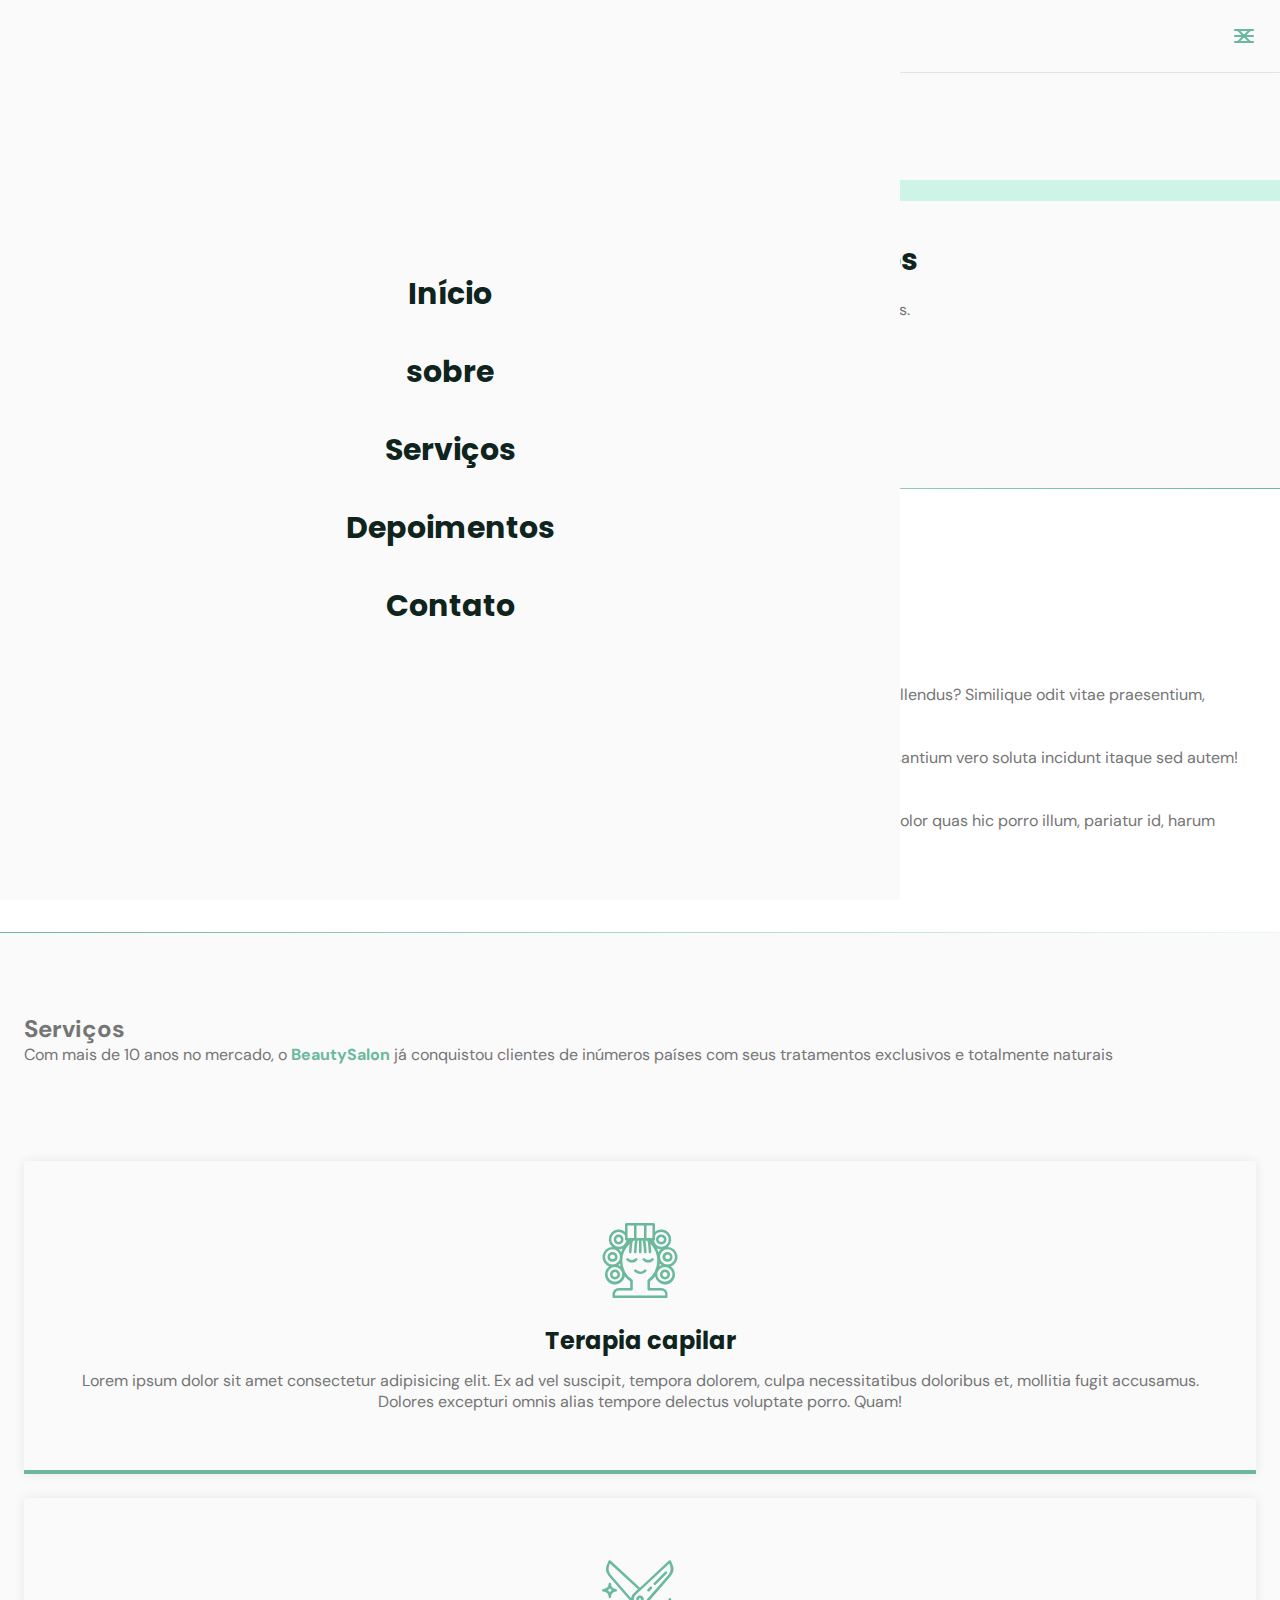
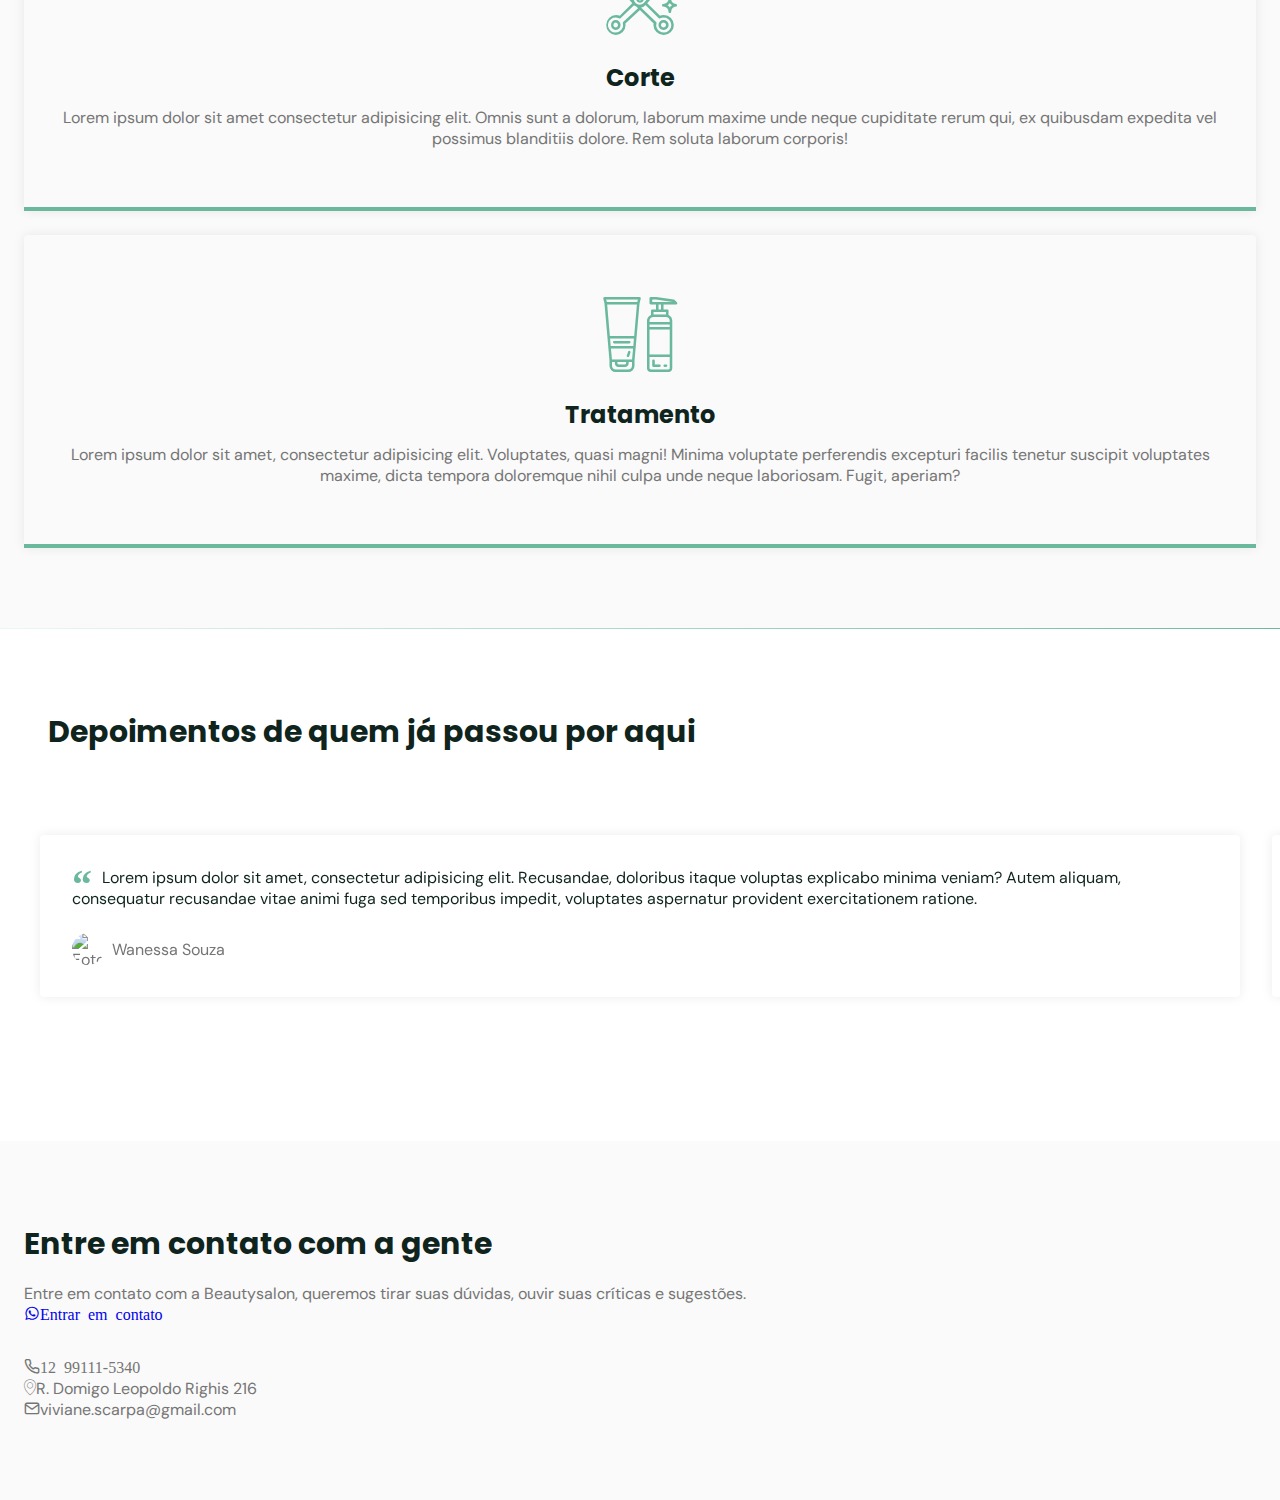
==== index.html @ 05f93f95 "icon-att-contac" ====
<!DOCTYPE html>
<html lang="pt_BR">
  <head>
    <meta charset="UTF-8" />
    <meta name="viewport" content="width=device-width, initial-scale=1.0" />
    <title>BeautySalon</title>

    <!-- icones -->

    <link rel="stylesheet" href="assets/fonts/style.css" />
    <!--swiper -->
    <link
      rel="stylesheet"
      href="https://unpkg.com/swiper/swiper-bundle.min.css"
    />

    <!-- style-->

    <link rel="stylesheet" href="style.css" />

    <!-- fontes-->
    <link rel="preconnect" href="https://fonts.googleapis.com" />
    <link rel="preconnect" href="https://fonts.gstatic.com" crossorigin />
    <link
      href="https://fonts.googleapis.com/css2?family=DM+Sans:wght@400;500;700&family=Poppins:wght@400;500;700&display=swap"
      rel="stylesheet"
    />
  </head>

  <body>
    <header id="header" class="scroll">
      <nav class="container show">
        <a class="logo" href="#">Beauty<span>Salon.</span></a>
        <div class="menu">
          <ul class="grid">
            <li><a class="title" href="#home">Início</a></li>
            <li><a class="title" href="#about">sobre</a></li>
            <li><a class="title" href="#services">Serviços</a></li>
            <li><a class="title" href="#testimonials">Depoimentos</a></li>
            <li><a class="title" href="#contact">Contato</a></li>
          </ul>
        </div>

        <div class="toggle icon-menu"></div>
        <div class="toggle icon-close"></div>
      </nav>
    </header>

    <main>
      <!--home-->
      <section class="section" id="home">
        <div class="container grid">
          <div class="image">
            <img
              src="https://images.unsplash.com/photo-1562322140-8baeececf3df?ixid=MnwxMjA3fDB8MHxwaG90by1wYWdlfHx8fGVufDB8fHx8&ixlib=rb-1.2.1&auto=format&fit=crop&w=750&q=80"
              alt="Mulher sorrindo penteando outra mulher"
            />
          </div>

          <div class="text">
            <h2 class="title">Saúde natural para os seus cabelos</h2>

            <p>
              Um salão exclusivo em São Paulo, especializado em tratamentos
              naturais.
            </p>

            <a class="button" href="#">agendar um horário</a>
          </div>
        </div>
      </section>

      <div class="divider-1"></div>

      <!--about-->
      <section class="section" id="about">
        <div class="container grid">
          <div class="image">
            <img
              src="https://images.unsplash.com/photo-1559599101-f09722fb4948?ixlib=rb-1.2.1&ixid=MnwxMjA3fDB8MHxwaG90by1wYWdlfHx8fGVufDB8fHx8&auto=format&fit=crop&w=750&q=80"
              alt="3 mulheres sorrindo"
            />
          </div>
          <div class="text">
            <h2 class="title">Sobre nós</h2>
            <p>
              Lorem ipsum dolor sit amet consectetur adipisicing elit.
              Exercitationem amet consequuntur animi, assumenda sed repellendus?
              Similique odit vitae praesentium, aliquid quae consequatur natus
              nisi rem ratione officiis delectus atque excepturi.
            </p>
            <br />
            <p>
              Lorem ipsum dolor sit amet consectetur adipisicing elit.
              Molestias, ea rerum. Animi minus molestiae qui eum, velit
              accusantium vero soluta incidunt itaque sed autem! Deleniti quod
              labore esse error quidem?
            </p>
            <br />
            <p>
              Lorem ipsum dolor sit amet consectetur adipisicing elit. Optio
              eveniet consequuntur tempore mollitia quia a sapiente, dolor quas
              hic porro illum, pariatur id, harum dolore cupiditate dignissimos
              exercitationem! Perferendis, iste.
            </p>
          </div>
        </div>
      </section>

      <div class="divider-2"></div>

      <!--services-->
      <section class="section" id="services">
        <div class="container grid">
          <header>
            <h2>Serviços</h2>
            <p>
              Com mais de 10 anos no mercado, o <strong>BeautySalon</strong> já
              conquistou clientes de inúmeros países com seus tratamentos
              exclusivos e totalmente naturais
            </p>
          </header>
          <div class="cards grid">
            <div class="card">
              <i class="icon-woman-hair"></i>
              <h3 class="title">Terapia capilar</h3>
              <p>
                Lorem ipsum dolor sit amet consectetur adipisicing elit. Ex ad
                vel suscipit, tempora dolorem, culpa necessitatibus doloribus
                et, mollitia fugit accusamus. Dolores excepturi omnis alias
                tempore delectus voluptate porro. Quam!
              </p>
            </div>
            <div class="card">
              <i class="icon-trim"></i>
              <h3 class="title">Corte</h3>
              <p>
                Lorem ipsum dolor sit amet consectetur adipisicing elit. Omnis
                sunt a dolorum, laborum maxime unde neque cupiditate rerum qui,
                ex quibusdam expedita vel possimus blanditiis dolore. Rem soluta
                laborum corporis!
              </p>
            </div>
            <div class="card">
              <i class="icon-cosmetic"></i>
              <h3 class="title">Tratamento</h3>
              <p>
                Lorem ipsum dolor sit amet, consectetur adipisicing elit.
                Voluptates, quasi magni! Minima voluptate perferendis excepturi
                facilis tenetur suscipit voluptates maxime, dicta tempora
                doloremque nihil culpa unde neque laboriosam. Fugit, aperiam?
              </p>
            </div>
          </div>
        </div>
      </section>

      <div class="divider-1"></div>

      <!--testemonials-->
      <section class="section" id="testimonials">
        <div class="container">
          <header>
            <h2 class="title">Depoimentos de quem já passou por aqui</h2>
          </header>
          <div class="testemonials swiper-container">
            <div class="swiper-wrapper">
              <div class="testimonial swiper-slide">
                <blockquote>
                  <p>
                    <span>&ldquo;</span>
                    Lorem ipsum dolor sit amet, consectetur adipisicing elit.
                    Recusandae, doloribus itaque voluptas explicabo minima
                    veniam? Autem aliquam, consequatur recusandae vitae animi
                    fuga sed temporibus impedit, voluptates aspernatur provident
                    exercitationem ratione.
                  </p>
                  <cite>
                    <img
                      src="https://randomuser.me/api/portraits/women/33.jpg"
                      alt="Foto de Wanessa Souza"
                    />
                    Wanessa Souza
                  </cite>
                </blockquote>
              </div>
              <div class="testimonial swiper-slide">
                <blockquote>
                  <p>
                    <span>&ldquo;</span>
                    Lorem ipsum dolor sit amet, consectetur adipisicing elit.
                    Recusandae, doloribus itaque voluptas explicabo minima
                    veniam? Autem aliquam, consequatur recusandae vitae animi
                    fuga sed temporibus impedit, voluptates aspernatur provident
                    exercitationem ratione.
                  </p>
                  <cite>
                    <img
                      src="https://randomuser.me/api/portraits/women/73.jpg"
                      alt="Foto de Leticia Campos"
                    />
                    Leticia Campos
                  </cite>
                </blockquote>
              </div>
              <div class="testimonial swiper-slide">
                <blockquote>
                  <p>
                    <span>&ldquo;</span>
                    Lorem ipsum dolor sit amet, consectetur adipisicing elit.
                    Recusandae, doloribus itaque voluptas explicabo minima
                    veniam? Autem aliquam, consequatur recusandae vitae animi
                    fuga sed temporibus impedit, voluptates aspernatur provident
                    exercitationem ratione.
                  </p>
                  <cite>
                    <img
                      src="https://randomuser.me/api/portraits/women/17.jpg"
                      alt="Foto de Camila Silva"
                    />
                    Camila Silva
                  </cite>
                </blockquote>
              </div>
            </div>

            <div class="swiper-pagination"></div>
          </div>
        </div>
      </section>
      <!--contact-->
      <section class="section" id="contact">
        <div class="container grid">
          <div class="text">
            <h2 class="title">Entre em contato com a gente</h2>
            <p>
              Entre em contato com a Beautysalon, queremos tirar suas dúvidas,
              ouvir suas críticas e sugestões.
            </p>
            <a href="#"><i class="icon-whatsapp">Entrar em contato</i></a>
          </div>

          <div class="links">
            <ul>
              <li><i class="icon-phone">12 99111-5340</i></li>
              <li><i class="icon-map-pin"></i>R. Domigo Leopoldo Righis 216</li>
              <li><i class="icon-mail"></i>viviane.scarpa@gmail.com</li>
            </ul>
          </div>
        </div>
      </section>
    </main>
    <!--swiper-->
    <script src="https://unpkg.com/swiper/swiper-bundle.min.js"></script>
    <script src="main.js"></script>
  </body>
</html>
---- assets/fonts/style.css ----
@font-face {
  font-family: 'icomoon';
  src: url('fonts/icomoon.eot?wr5plu');
  src: url('fonts/icomoon.eot?wr5plu#iefix') format('embedded-opentype'),
    url('fonts/icomoon.ttf?wr5plu') format('truetype'),
    url('fonts/icomoon.woff?wr5plu') format('woff'),
    url('fonts/icomoon.svg?wr5plu#icomoon') format('svg');
  font-weight: normal;
  font-style: normal;
  font-display: block;
}

[class^='icon-'],
[class*=' icon-'] {
  /* use !important to prevent issues with browser extensions that change fonts */
  font-family: 'icomoon' !important;
  speak: never;
  font-style: normal;
  font-weight: normal;
  font-variant: normal;
  text-transform: none;
  line-height: 1;

  /* Better Font Rendering =========== */
  -webkit-font-smoothing: antialiased;
  -moz-osx-font-smoothing: grayscale;
}

.icon-map-pin:before {
  content: '\e90d';
}
.icon-phone:before {
  content: '\e900';
}
.icon-close:before {
  content: '\e901';
}
.icon-cosmetic:before {
  content: '\e902';
}
.icon-facebook:before {
  content: '\e903';
}
.icon-instagram:before {
  content: '\e904';
}
.icon-mail:before {
  content: '\e905';
}
.icon-menu:before {
  content: '\e906';
}
.icon-trim:before {
  content: '\e907';
}
.icon-Vector-Stroke:before {
  content: '\e908';
}
.icon-Vector-Stroke-1:before {
  content: '\e909';
}
.icon-whatsapp:before {
  content: '\e90a';
}
.icon-woman-hair:before {
  content: '\e90b';
}
.icon-youtube:before {
  content: '\e90c';
}
---- style.css ----
/************* reset *************/

* {
  margin: 0;
  padding: 0;
  box-sizing: border-box;
}

a {
  text-decoration: none;
}

ul {
  list-style: none;
}

img {
  width: 100%;
  height: auto;
}

/************* variables *************/
:root {
  --hue: 159;
  --header-heigh: 4.5rem;
  /*HSL color mode*/
  --base-color: hsl(var(--hue) 36% 57%);
  --base-color-second: hsl(var(--hue) 65% 88%);
  --base-color-alt: hsl(var(--hue) 57% 53%);
  --title-color: hsl(var(--hue) 41% 10%);
  --text-color: hsl(0 0% 46%);
  --text-color-ligth: hsl(0 0% 98%);
  --body-color: hsl(0 0% 98%);
}

/************* base *************/
html {
  scroll-behavior: smooth;
}

body {
  font: 400 1rem 'Dm Sans', sans-serif;
  color: var(--text-color);
  background: var(--body-color);
  -webkit-font-smoothing: antialiased;
}

.title {
  font: 700 1.875rem 'Poppins', sans-serif;
  color: var(--title-color);
  -webkit-font-smoothing: auto;
}

.button {
  background-color: var(--base-color);
  color: var(--text-color-ligth);
  height: 3.5rem;
  display: inline-flex;
  align-items: center;
  padding: 0 2rem;
  border-radius: 0.25rem;
  font: 500 1rem 'DM Sans', sans-serif;
  transition: background 0.3s;
}

.button:hover {
  background: var(--base-color-alt);
}

.divider-1 {
  height: 1px;
  background: linear-gradient(
    270deg,
    hsla(var(--hue), 36%, 57%, 1),
    hsla(var(--hue), 65%, 88%, 0.34)
  );
}

.divider-2 {
  height: 1px;
  background: linear-gradient(
    270deg,
    hsla(var(--hue), 65%, 88%, 0.34),
    hsla(var(--hue), 36%, 57%, 1)
  );
}

/************* layout *************/

#header {
  border-bottom: 1px solid #e4e4e4;
  margin-bottom: 2rem;
  display: flex;

  width: 100%;
  position: fixed;
  z-index: 100;
  top: 0;
  left: 0;
  background-color: var(--body-color);
}

#header.scroll {
  box-shadow: 0px 0px 12px rgba(0, 0, 0, 0.01);
}

/************* nav *************/

nav {
  height: var(--header-heigh);
  display: flex;
  justify-content: space-between;
  align-items: center;
  width: 100%;
}

nav ul li {
  text-align: center;
}

nav ul li a {
  transition: color 0.3s;
  position: relative;
}

nav ul li a:hover {
  color: var(--base-color);
}

nav ul li a::after {
  content: '';
  width: 0%;
  height: 2px;
  background: var(--base-color);

  position: absolute;
  left: 0;
  bottom: -1.5rem;

  transition: 0.3s;
}

nav ul li a:hover::after {
  width: 100%;
}

nav .menu {
  opacity: 0;
  visibility: hidden;
  top: -20rem;
  transition: 0.3s;
}

nav .menu ul {
  display: none;
}

/************* mostrar menu *************/

nav.show .menu {
  opacity: 1;
  visibility: visible;

  background: var(--body-color);
  height: 100vh;
  width: 100vh;
  position: fixed;
  top: 0;
  left: 0;
  display: grid;
  place-content: center;
}

nav.show .menu ul {
  display: grid;
}

/************* logo *************/

.logo {
  font: 700 1.31rem 'Poppins', sans-serif;
  color: var(--title-color);
}
.logo span {
  color: var(--base-color);
}

main {
  margin-top: calc(var(--header-heigh) + 2rem);
}

.container {
  margin-left: 1.5rem;
  margin-right: 1.5rem;
}
.grid {
  display: grid;
  gap: 2rem;
}

.section {
  padding: 5rem 0;
}

.section .title {
  margin-bottom: 1rem;
}

.section header {
  margin-bottom: 4rem;
}

.section header strong {
  color: var(--base-color);
}

/************* toggle menu *************/
.toggle {
  color: var(--base-color);
  font-size: 1.5rem;
  cursor: pointer;
}

nav .icon-close {
  visibility: hidden;
  opacity: 0;

  position: absolute;
  top: 1.5em;
  right: 1.5rem;

  transition: 0.2s;
}

nav.show div.icon-close {
  visibility: visible;
  opacity: 1;
  top: 1.5rem;
}

/************* home *************/

#home {
  overflow: hidden;
}

#home .container {
  margin: 0;
}

#home .image {
  position: relative;
}

#home .image::before {
  content: '';
  height: 100%;
  width: 100%;
  background: var(--base-color-second);
  position: absolute;
  top: -16.8%;
  left: 16.7%;
  z-index: 0;
}

#home .image img {
  position: relative;
  right: 2.93rem;
}

#home .image img,
#home .image::before {
  border-radius: 0.25rem;
}

#home .text {
  margin-left: 1.5rem;
  margin-right: 1.5rem;
  text-align: center;
}

#home .text h1 {
  margin-bottom: 1rem;
}

#home .text p {
  margin-bottom: 2rem;
}

/************* about *************/
#about {
  background: white;
}

#about .container {
  margin: 0;
}

#about .image {
  position: relative;
}

#about .image::before {
  content: '';
  height: 100%;
  width: 100%;
  background: var(--base-color-second);
  position: absolute;
  top: -8.3%;
  left: -33%;
  z-index: 0;
}

#about .image img {
  position: relative;
}

#about .image img,
#about .image::before {
  border-radius: 0.25rem;
}

#about .text {
  margin-left: 1.5rem;
  margin-right: 1.5rem;
}

/************* Services *************/

.cards.grid {
  gap: 1.5rem;
}

.card {
  padding: 3.625rem 2rem;
  box-shadow: 0px 0px 12px rgba(0, 0, 0, 0.08);
  border-bottom: 0.25rem solid var(--base-color);
  border-radius: 0.25rem 0.25rem 0 0;
  text-align: center;
}

.card i {
  display: block;
  margin-bottom: 1.5rem;
  font-size: 5rem;
  color: var(--base-color);
}

.card .title {
  font-size: 1.5rem;
  margin-bottom: 0.75rem;
}

/************* Testimonials *************/

#testimonials {
  background: white;
}

#testimonials header {
  margin-left: 1.5rem;
  margin-right: 1.5rem;
  margin-bottom: 0;
}

#testimonial .container {
  margin-left: 0;
  margin-right: 0;
}

#testimonials blockquote {
  padding: 2rem;
  box-shadow: 0px 0px 12px rgba(0, 0, 0, 0.08);
  border-radius: 0.25rem;
}

#testimonials blockquote p {
  position: relative;
  text-indent: 1.875rem;
  margin-bottom: 1.5rem;
  color: var(--title-color);
}

#testimonials blockquote p span {
  font: 700 2.5rem serif;
  position: absolute;
  top: -0.375rem;
  left: -1.875rem;
  color: var(--base-color);
}

#testimonials cite {
  display: flex;
  align-items: center;
  font-style: normal;
}

#testimonials cite img {
  width: 2rem;
  height: 2rem;
  object-fit: cover;
  clip-path: circle();
  margin-right: 0.5rem;
}

/************* Swiper *************/
.swiper-slide {
  height: auto;
  padding: 4rem 1rem;
}

.swiper-pagination-bullet-active {
  background: var(--base-color);
}
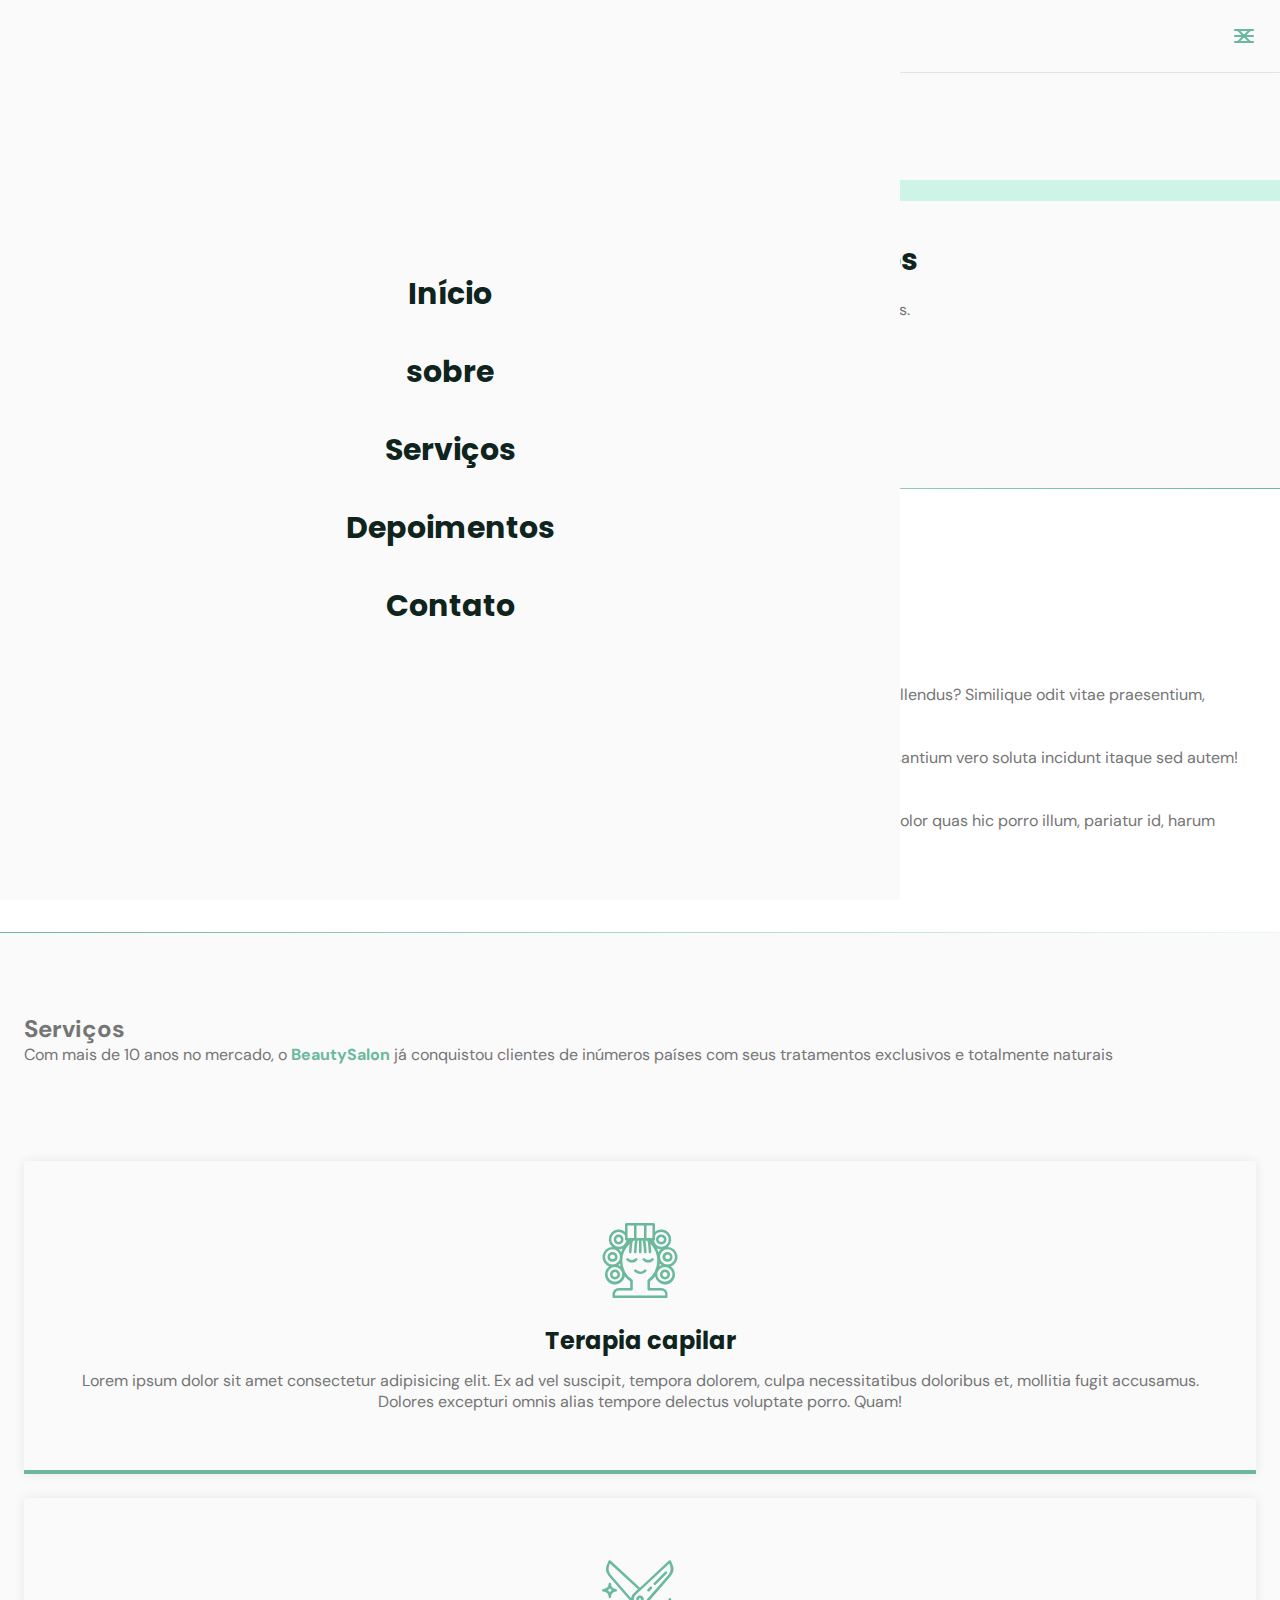
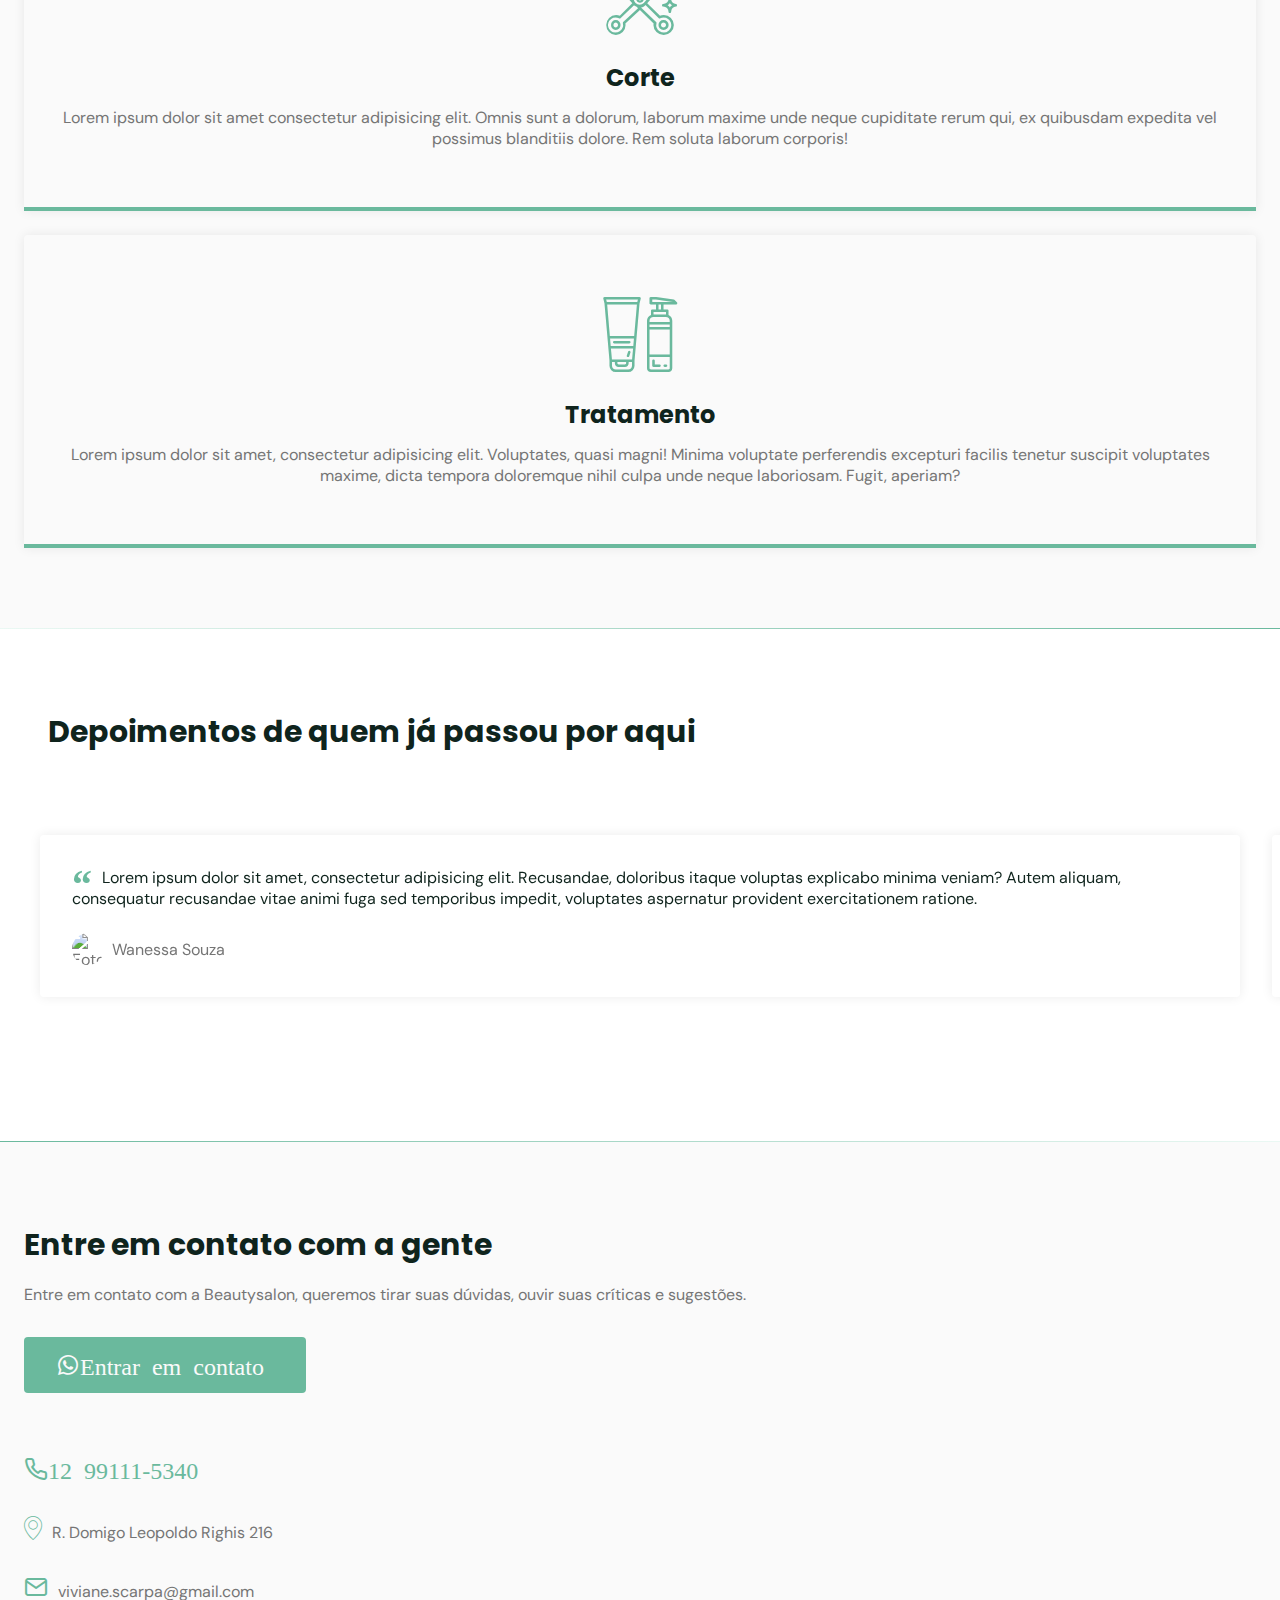
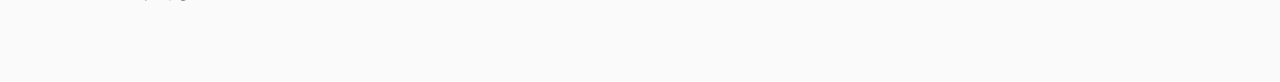
==== commit bf1fdfda: "scroll-reveal" ====
--- a/index.html
+++ b/index.html
@@ -228,6 +228,8 @@
           </div>
         </div>
       </section>
+
+      <div class="divider-2"></div>
       <!--contact-->
       <section class="section" id="contact">
         <div class="container grid">
@@ -237,11 +239,16 @@
               Entre em contato com a Beautysalon, queremos tirar suas dúvidas,
               ouvir suas críticas e sugestões.
             </p>
-            <a href="#"><i class="icon-whatsapp">Entrar em contato</i></a>
+            <a
+              href="https://api.whatsapp.com/send?phone=+5512991115340&text=Oi! Gostaria de agendar um horário."
+              class="button"
+              target="_blank"
+              ><i class="icon-whatsapp">Entrar em contato</i></a
+            >
           </div>
 
           <div class="links">
-            <ul>
+            <ul class="grid">
               <li><i class="icon-phone">12 99111-5340</i></li>
               <li><i class="icon-map-pin"></i>R. Domigo Leopoldo Righis 216</li>
               <li><i class="icon-mail"></i>viviane.scarpa@gmail.com</li>
@@ -252,6 +259,9 @@
     </main>
     <!--swiper-->
     <script src="https://unpkg.com/swiper/swiper-bundle.min.js"></script>
+    <!--Scroll Reveal-->
+    <script src="https://unpkg.com/scrollreveal"></script>
+    <!--Main-->
     <script src="main.js"></script>
   </body>
 </html>
--- a/style.css
+++ b/style.css
@@ -412,3 +412,31 @@
 .swiper-pagination-bullet-active {
   background: var(--base-color);
 }
+
+/************* contact *************/
+
+#contact .grid {
+  gap: 4rem;
+}
+
+#contact .text p {
+  margin-bottom: 2rem;
+}
+#contact ul li i,
+#contact .button i {
+  font-size: 1.5rem;
+  margin-right: 0.625rem;
+}
+
+#contact ul.grid {
+  gap: 2rem;
+}
+
+#contatc ul li {
+  display: flex;
+  align-items: center;
+}
+
+#contact ul li i {
+  color: var(--base-color);
+}
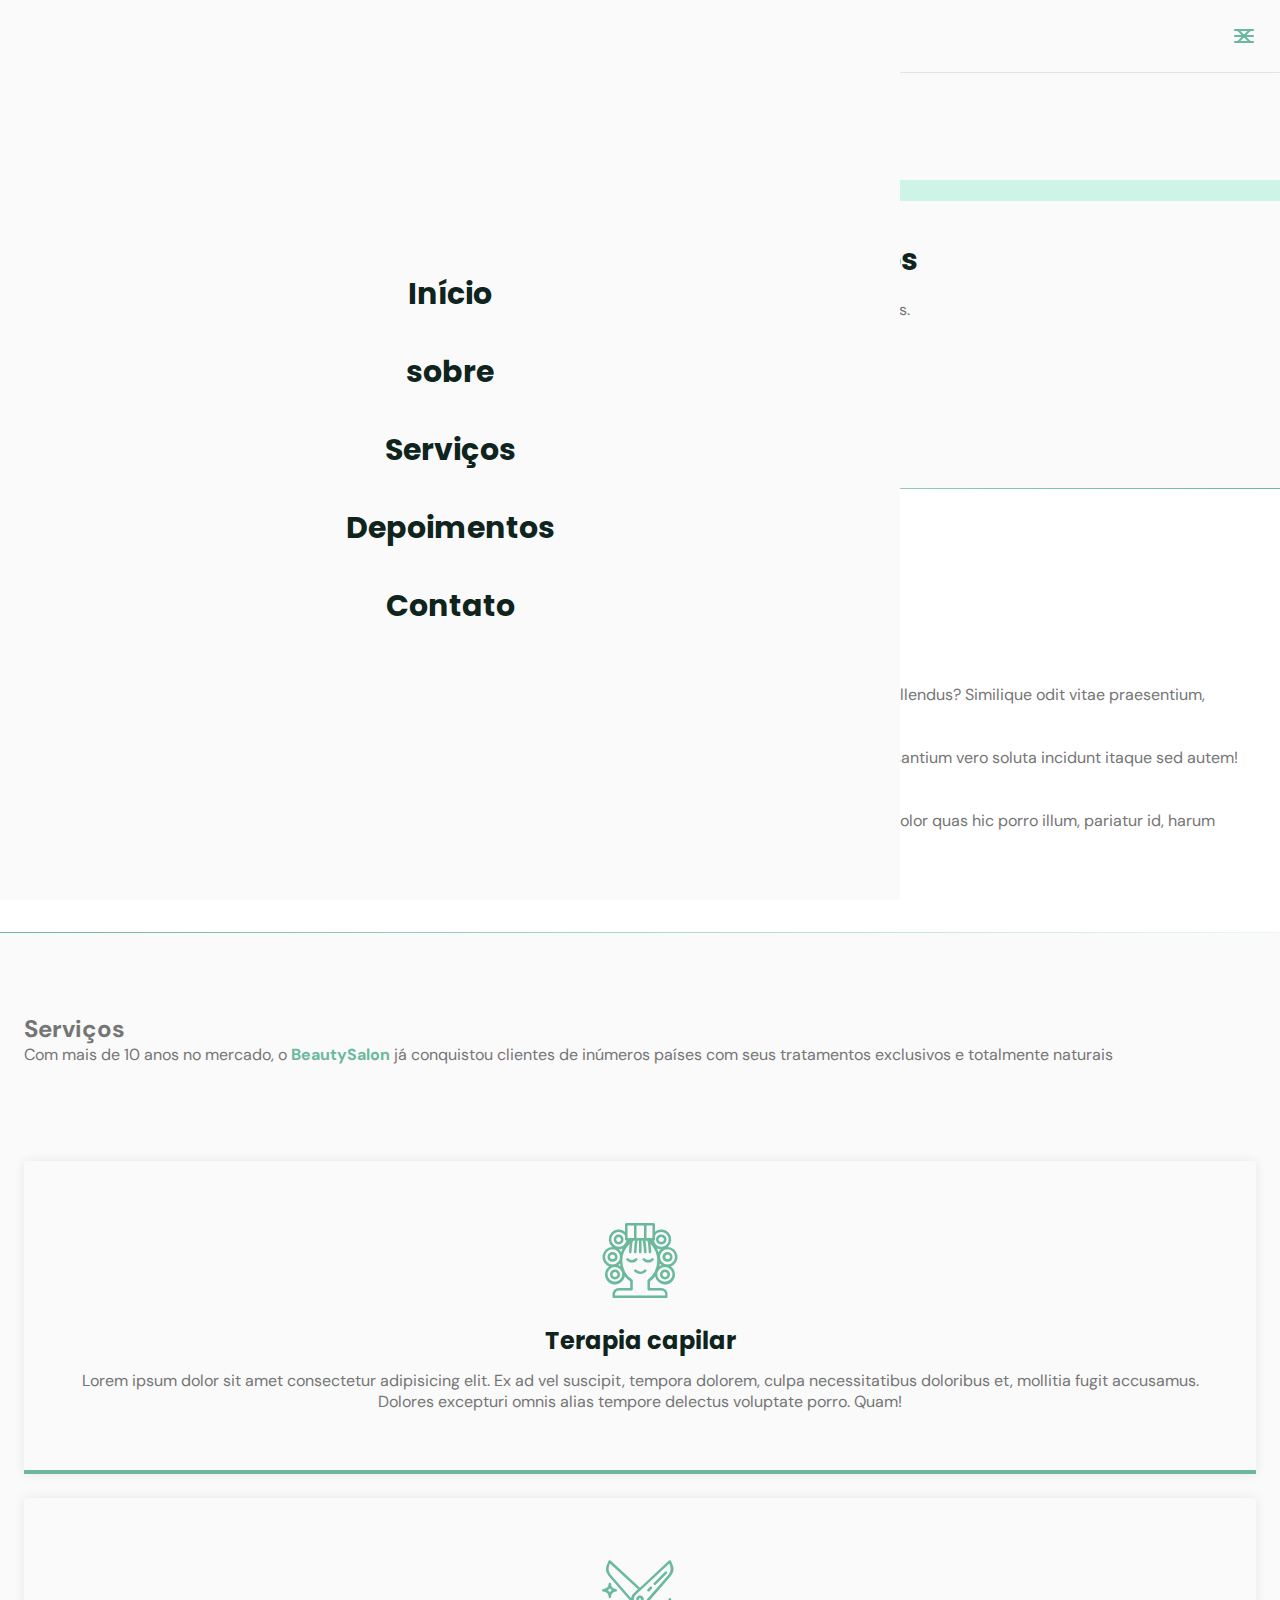
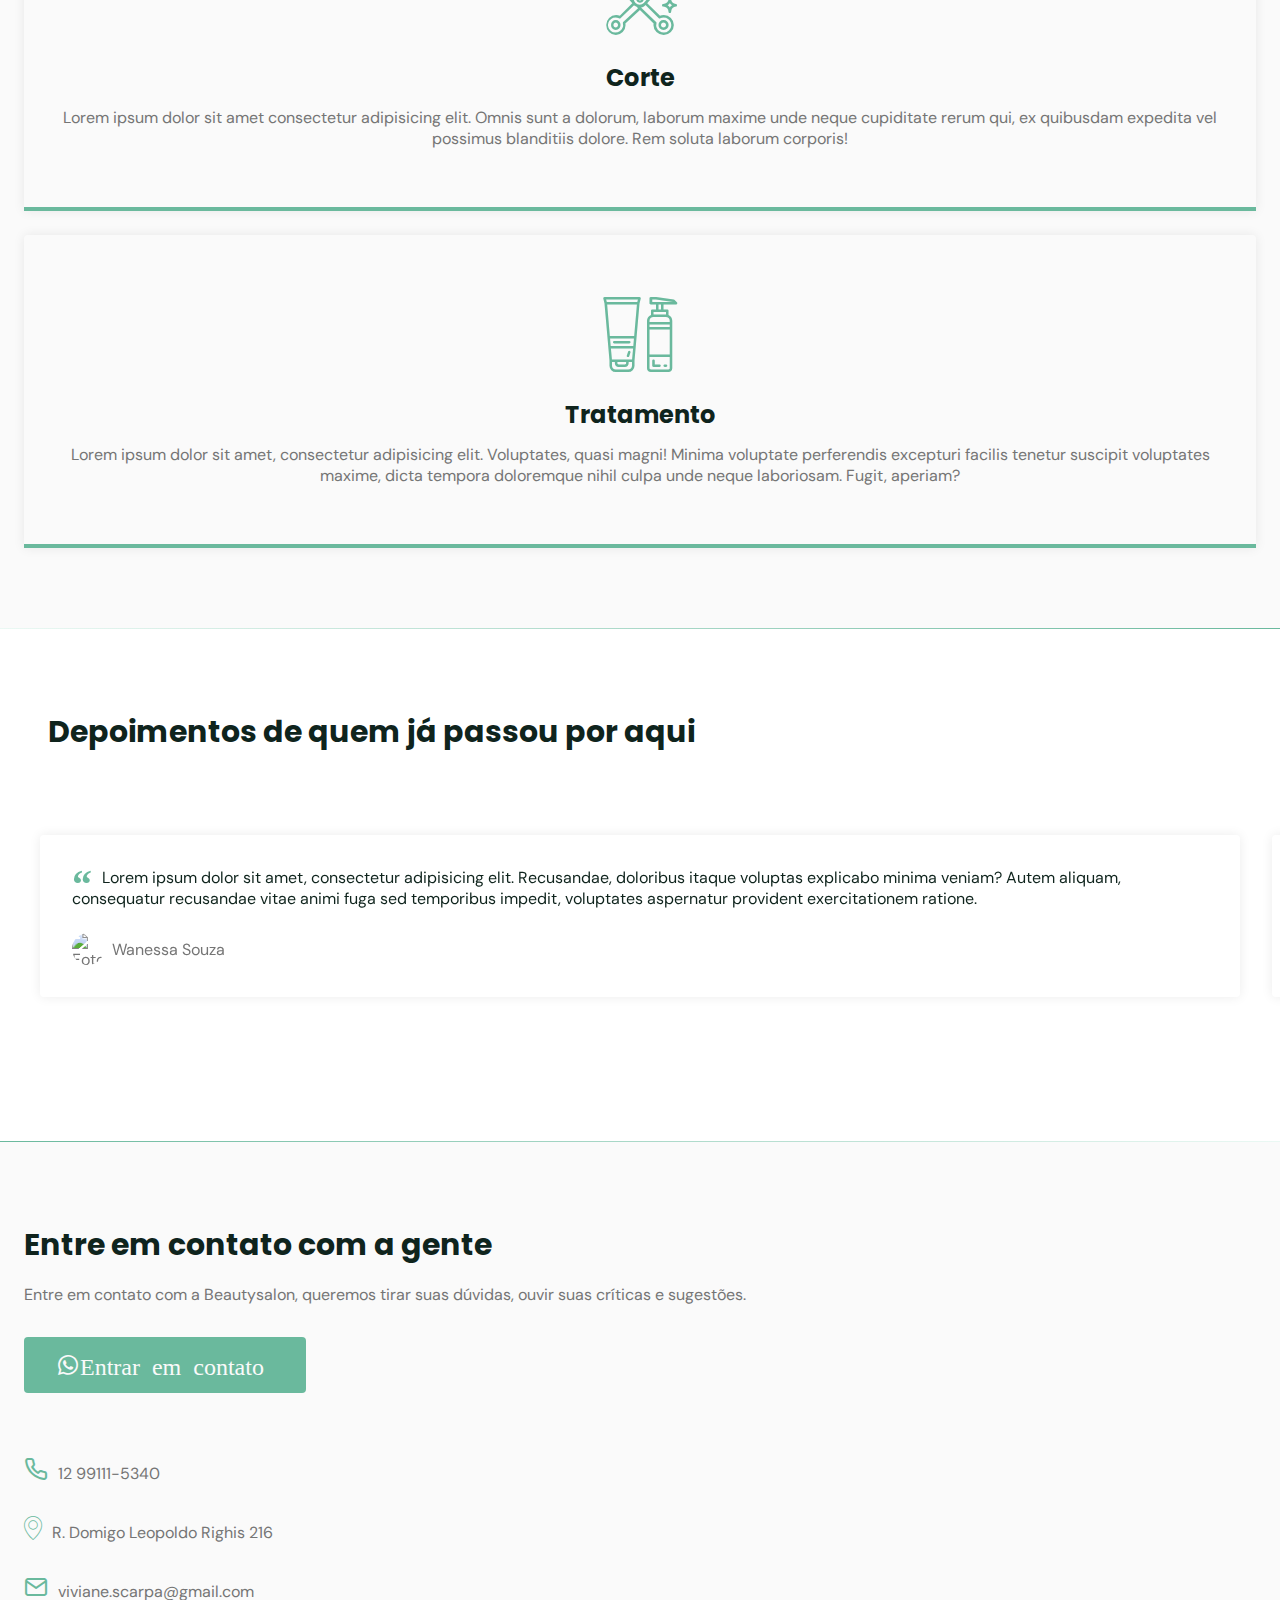
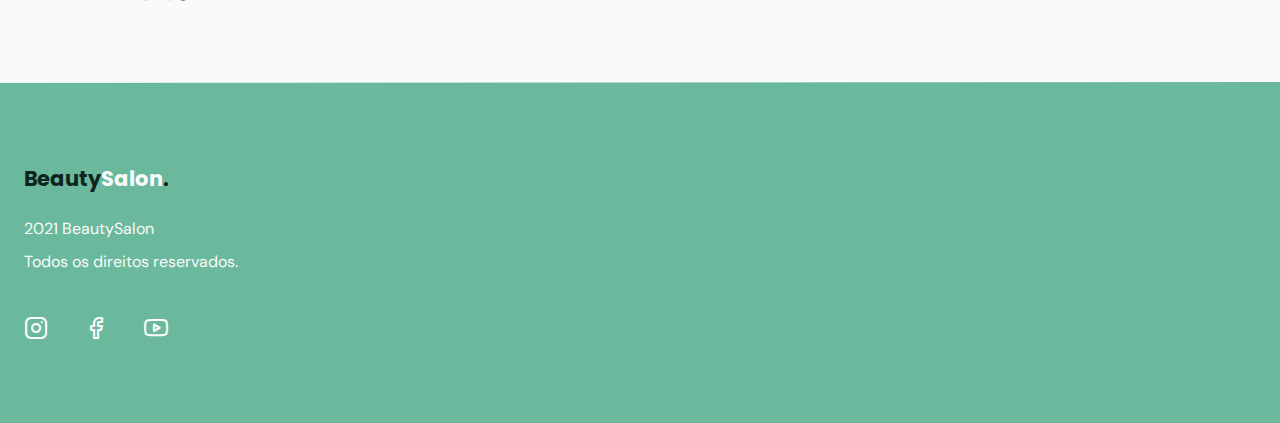
==== commit 2de51260: "footer" ====
--- a/index.html
+++ b/index.html
@@ -30,7 +30,7 @@
   <body>
     <header id="header" class="scroll">
       <nav class="container show">
-        <a class="logo" href="#">Beauty<span>Salon.</span></a>
+        <a class="logo" href="#">Beauty<span>Salon</span>.</a>
         <div class="menu">
           <ul class="grid">
             <li><a class="title" href="#home">Início</a></li>
@@ -249,13 +249,39 @@
 
           <div class="links">
             <ul class="grid">
-              <li><i class="icon-phone">12 99111-5340</i></li>
+              <li><i class="icon-phone"></i>12 99111-5340</li>
               <li><i class="icon-map-pin"></i>R. Domigo Leopoldo Righis 216</li>
               <li><i class="icon-mail"></i>viviane.scarpa@gmail.com</li>
             </ul>
           </div>
         </div>
       </section>
+      <div class="divider-1"></div>
+
+      <footer class="section">
+        <div class="container grid">
+          <div class="brand">
+            <a class="logo logo-alt" href="#home">Beauty<span>Salon</span>.</a>
+            <p>2021 BeautySalon</p>
+            <p>Todos os direitos reservados.</p>
+          </div>
+          <div class="social">
+            <a
+              href="https://www.instagram.com/vivianescarpapaulo/"
+              target="_blank"
+              ><i class="icon-instagram"></i
+            ></a>
+            <a
+              href="https://www.facebook.com/stillusebeleza.com.br"
+              target="_blank"
+              ><i class="icon-facebook"></i
+            ></a>
+            <a href="https://youtube.com" target="_blank"
+              ><i class="icon-youtube"></i
+            ></a>
+          </div>
+        </div>
+      </footer>
     </main>
     <!--swiper-->
     <script src="https://unpkg.com/swiper/swiper-bundle.min.js"></script>
--- a/assets/fonts/style.css
+++ b/assets/fonts/style.css
@@ -1,17 +1,16 @@
 @font-face {
   font-family: 'icomoon';
-  src: url('fonts/icomoon.eot?wr5plu');
-  src: url('fonts/icomoon.eot?wr5plu#iefix') format('embedded-opentype'),
-    url('fonts/icomoon.ttf?wr5plu') format('truetype'),
-    url('fonts/icomoon.woff?wr5plu') format('woff'),
-    url('fonts/icomoon.svg?wr5plu#icomoon') format('svg');
+  src:  url('fonts/icomoon.eot?a47ddt');
+  src:  url('fonts/icomoon.eot?a47ddt#iefix') format('embedded-opentype'),
+    url('fonts/icomoon.ttf?a47ddt') format('truetype'),
+    url('fonts/icomoon.woff?a47ddt') format('woff'),
+    url('fonts/icomoon.svg?a47ddt#icomoon') format('svg');
   font-weight: normal;
   font-style: normal;
   font-display: block;
 }
 
-[class^='icon-'],
-[class*=' icon-'] {
+[class^="icon-"], [class*=" icon-"] {
   /* use !important to prevent issues with browser extensions that change fonts */
   font-family: 'icomoon' !important;
   speak: never;
@@ -27,44 +26,47 @@
 }
 
 .icon-map-pin:before {
-  content: '\e90d';
+  content: "\e90d";
+}
+.icon-arrow-up:before {
+  content: "\e90e";
 }
 .icon-phone:before {
-  content: '\e900';
+  content: "\e900";
 }
 .icon-close:before {
-  content: '\e901';
+  content: "\e901";
 }
 .icon-cosmetic:before {
-  content: '\e902';
+  content: "\e902";
 }
 .icon-facebook:before {
-  content: '\e903';
+  content: "\e903";
 }
 .icon-instagram:before {
-  content: '\e904';
+  content: "\e904";
 }
 .icon-mail:before {
-  content: '\e905';
+  content: "\e905";
 }
 .icon-menu:before {
-  content: '\e906';
+  content: "\e906";
 }
 .icon-trim:before {
-  content: '\e907';
+  content: "\e907";
 }
 .icon-Vector-Stroke:before {
-  content: '\e908';
+  content: "\e908";
 }
 .icon-Vector-Stroke-1:before {
-  content: '\e909';
+  content: "\e909";
 }
 .icon-whatsapp:before {
-  content: '\e90a';
+  content: "\e90a";
 }
 .icon-woman-hair:before {
-  content: '\e90b';
+  content: "\e90b";
 }
 .icon-youtube:before {
-  content: '\e90c';
+  content: "\e90c";
 }
--- a/style.css
+++ b/style.css
@@ -185,6 +185,10 @@
   color: var(--base-color);
 }
 
+.logo-alt span {
+  color: var(--body-color);
+}
+
 main {
   margin-top: calc(var(--header-heigh) + 2rem);
 }
@@ -440,3 +444,27 @@
 #contact ul li i {
   color: var(--base-color);
 }
+
+/************* footer *************/
+footer {
+  background: var(--base-color);
+}
+
+footer .logo {
+  display: inline-block;
+  margin-bottom: 1.5rem;
+}
+
+footer .brand p {
+  color: var(--text-color-ligth);
+  margin-bottom: 0.75rem;
+}
+
+footer i {
+  font-size: 1.5rem;
+  color: var(--text-color-ligth);
+}
+
+footer .social a {
+  margin-right: 2rem;
+}
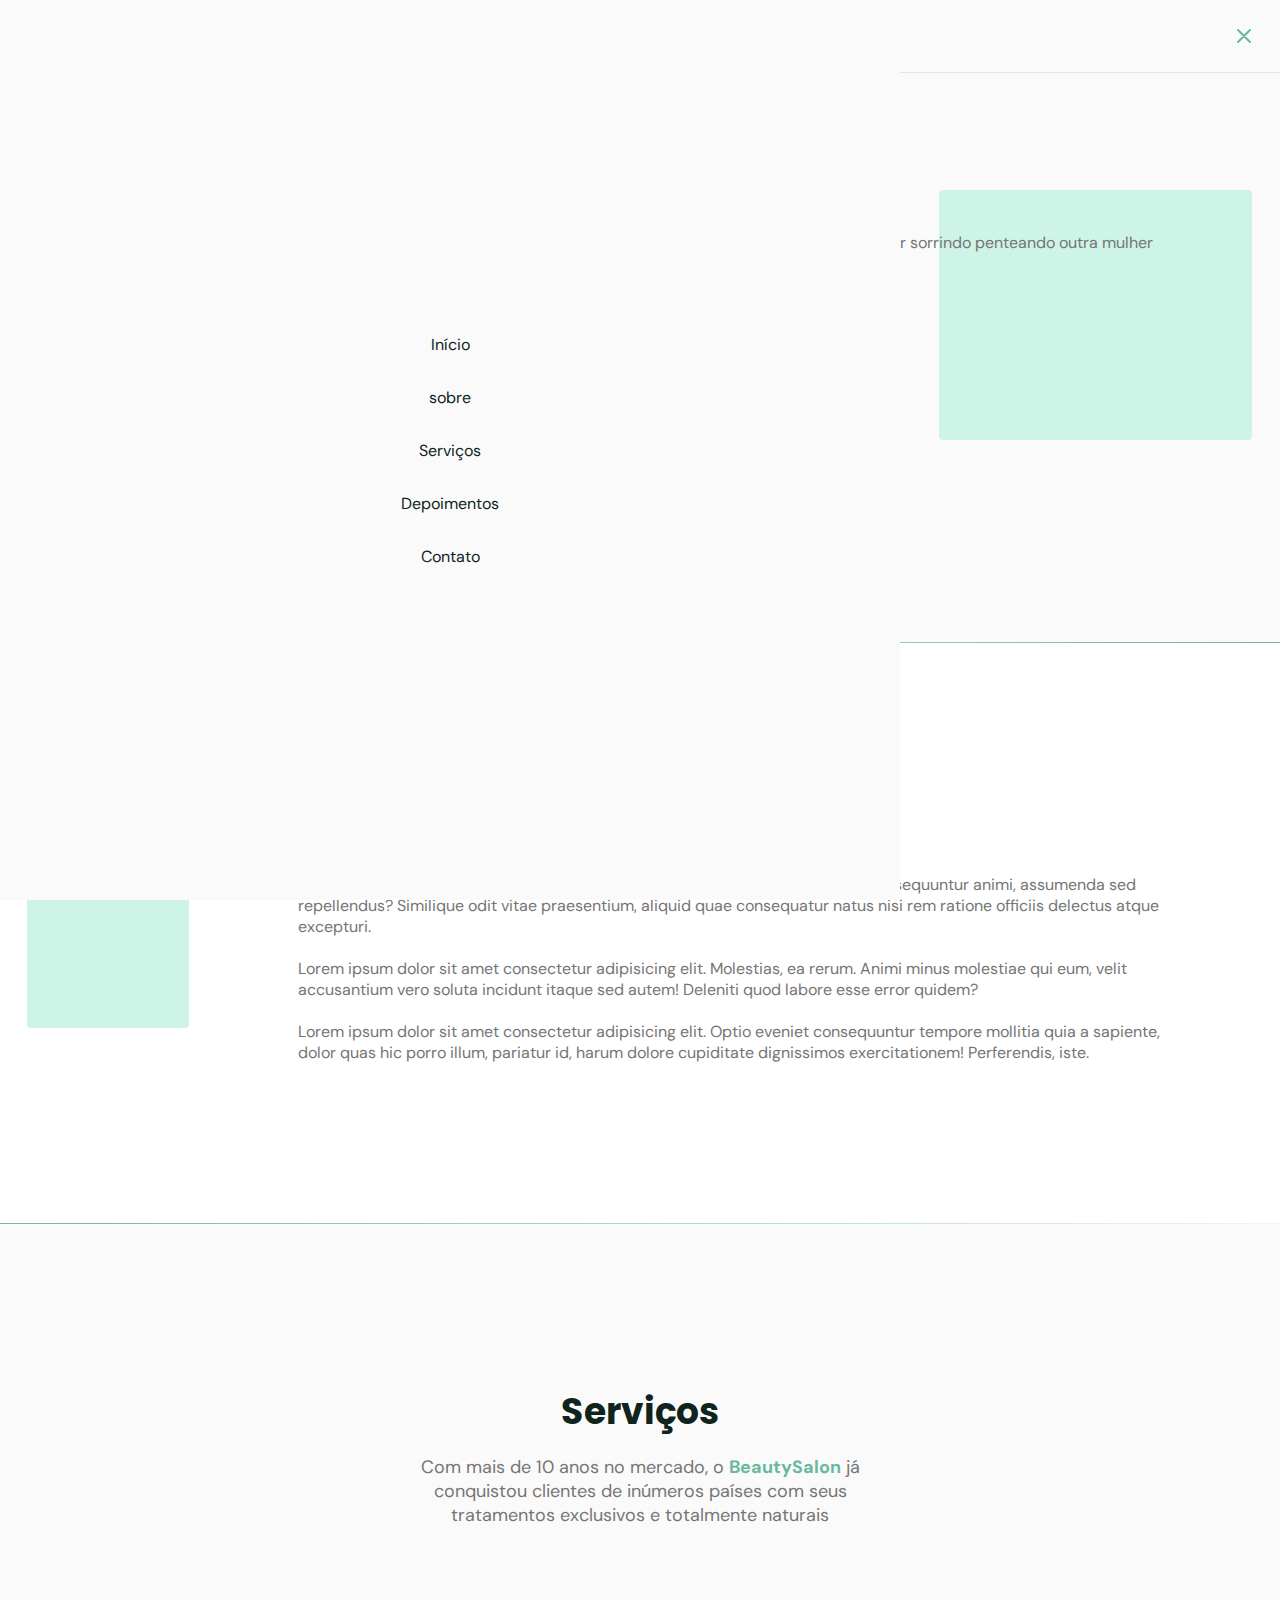
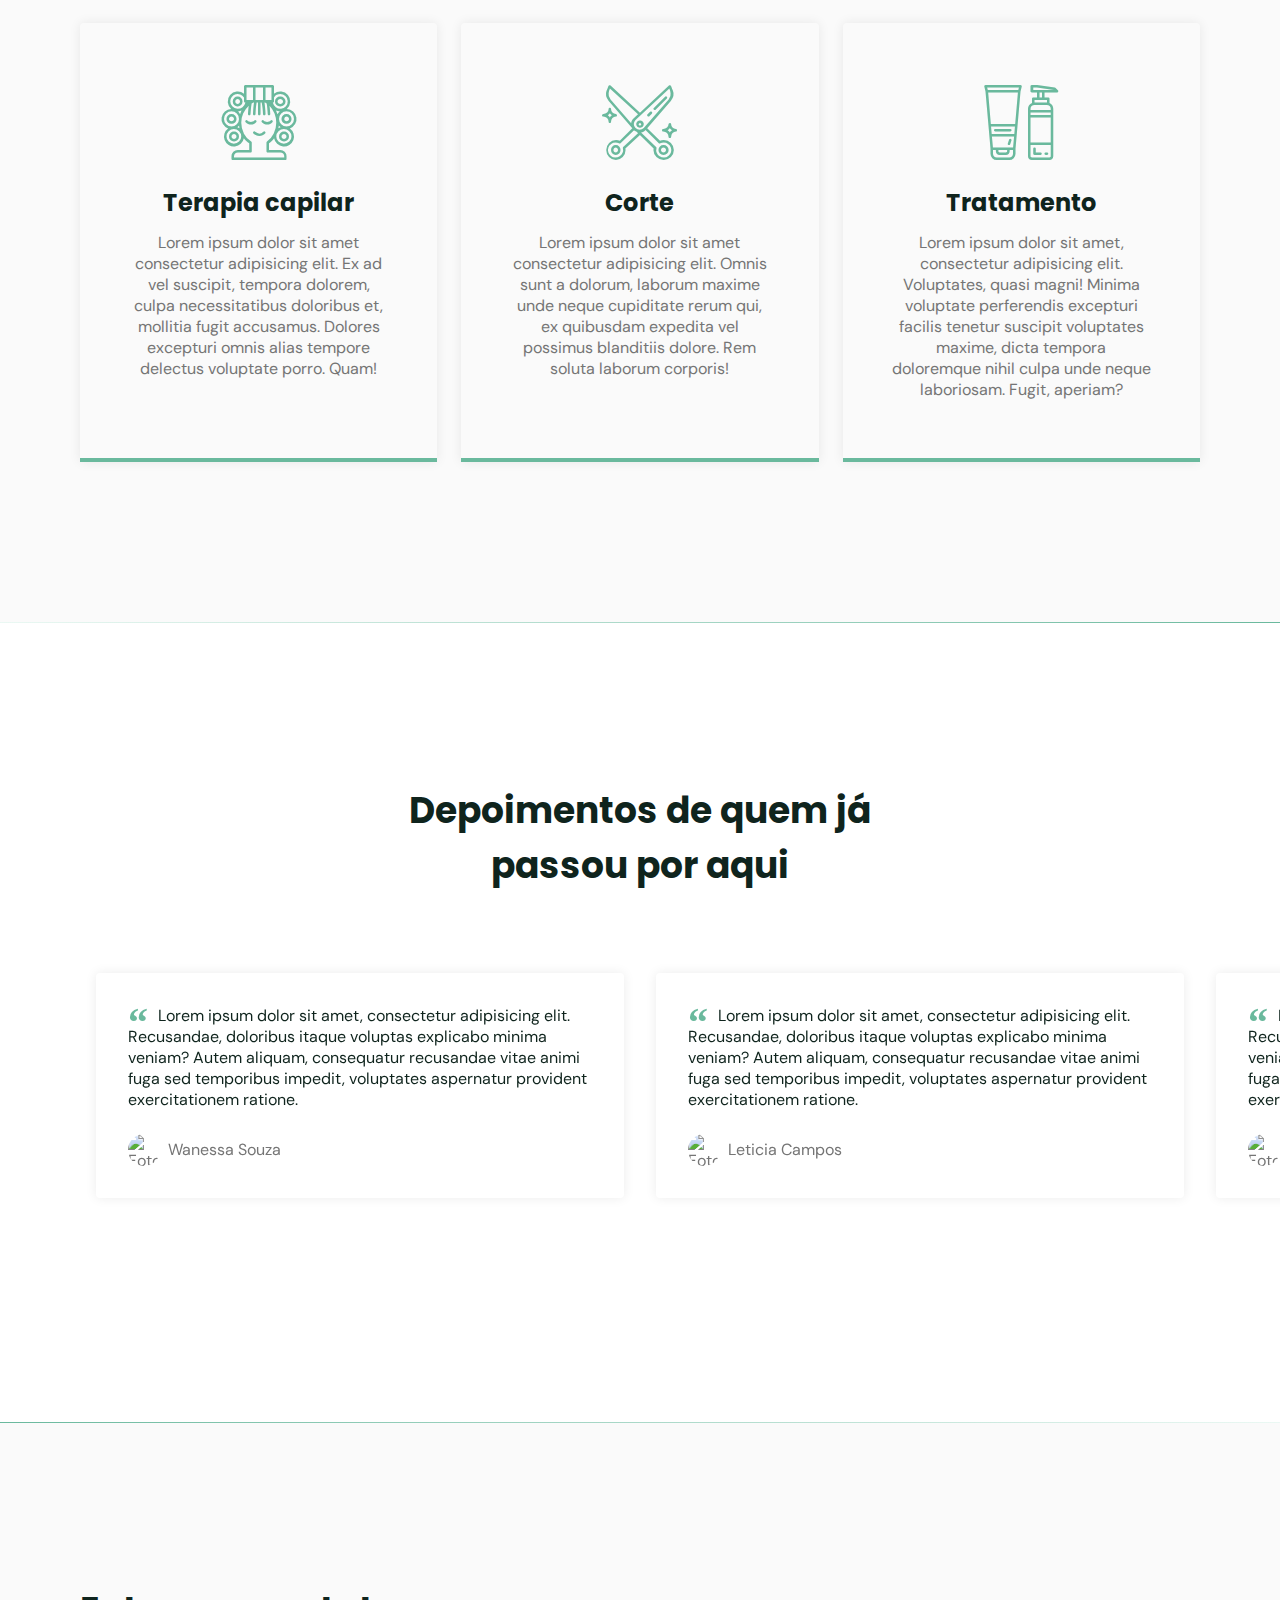
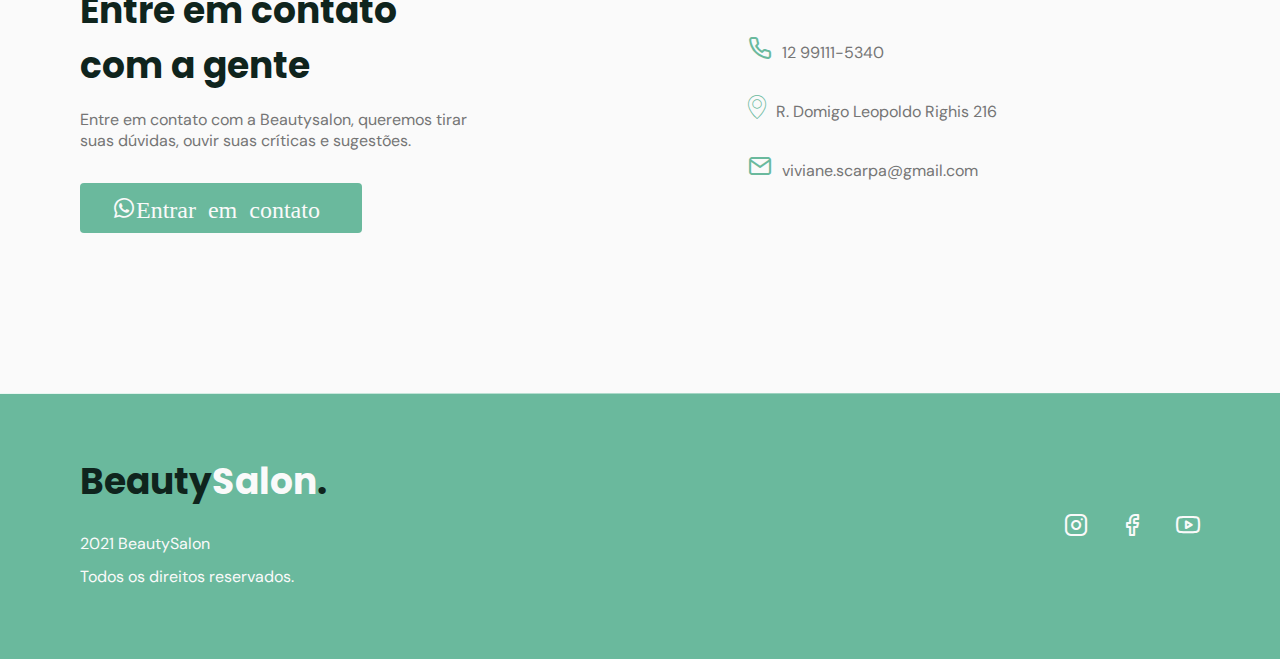
==== commit dfb18f01: "responsivo pc" ====
--- a/index.html
+++ b/index.html
@@ -65,7 +65,7 @@
               naturais.
             </p>
 
-            <a class="button" href="#">agendar um horário</a>
+            <a class="button" href="#contact">agendar um horário</a>
           </div>
         </div>
       </section>
@@ -113,8 +113,8 @@
       <section class="section" id="services">
         <div class="container grid">
           <header>
-            <h2>Serviços</h2>
-            <p>
+            <h2 class="title">Serviços</h2>
+            <p class="subtitle">
               Com mais de 10 anos no mercado, o <strong>BeautySalon</strong> já
               conquistou clientes de inúmeros países com seus tratamentos
               exclusivos e totalmente naturais
@@ -257,32 +257,35 @@
         </div>
       </section>
       <div class="divider-1"></div>
-
-      <footer class="section">
-        <div class="container grid">
-          <div class="brand">
-            <a class="logo logo-alt" href="#home">Beauty<span>Salon</span>.</a>
-            <p>2021 BeautySalon</p>
-            <p>Todos os direitos reservados.</p>
-          </div>
-          <div class="social">
-            <a
-              href="https://www.instagram.com/vivianescarpapaulo/"
-              target="_blank"
-              ><i class="icon-instagram"></i
-            ></a>
-            <a
-              href="https://www.facebook.com/stillusebeleza.com.br"
-              target="_blank"
-              ><i class="icon-facebook"></i
-            ></a>
-            <a href="https://youtube.com" target="_blank"
-              ><i class="icon-youtube"></i
-            ></a>
-          </div>
-        </div>
-      </footer>
     </main>
+
+    <footer class="section">
+      <div class="container grid">
+        <div class="brand">
+          <a class="logo logo-alt" href="#home">Beauty<span>Salon</span>.</a>
+          <p>2021 BeautySalon</p>
+          <p>Todos os direitos reservados.</p>
+        </div>
+        <div class="social grid">
+          <a
+            href="https://www.instagram.com/vivianescarpapaulo/"
+            target="_blank"
+            ><i class="icon-instagram"></i
+          ></a>
+          <a
+            href="https://www.facebook.com/stillusebeleza.com.br"
+            target="_blank"
+            ><i class="icon-facebook"></i
+          ></a>
+          <a href="https://youtube.com" target="_blank"
+            ><i class="icon-youtube"></i
+          ></a>
+        </div>
+      </div>
+    </footer>
+
+    <a href="#home" class="back-to-top"><i class="icon-arrow-up"></i></a>
+
     <!--swiper-->
     <script src="https://unpkg.com/swiper/swiper-bundle.min.js"></script>
     <!--Scroll Reveal-->
--- a/style.css
+++ b/style.css
@@ -31,6 +31,12 @@
   --text-color: hsl(0 0% 46%);
   --text-color-ligth: hsl(0 0% 98%);
   --body-color: hsl(0 0% 98%);
+
+  /*fontes*/
+  --title-font-size: 1.875rem;
+  --subtitle-font-size: 1rem;
+  --title-font: 'Poppins', sans-serif;
+  --body-font: 'DM Sans', sans-serif;
 }
 
 /************* base *************/
@@ -39,14 +45,14 @@
 }
 
 body {
-  font: 400 1rem 'Dm Sans', sans-serif;
+  font: 400 1rem var(--body-font);
   color: var(--text-color);
   background: var(--body-color);
   -webkit-font-smoothing: antialiased;
 }
 
 .title {
-  font: 700 1.875rem 'Poppins', sans-serif;
+  font: 700 var(--title-font-size) var(--title-font);
   color: var(--title-color);
   -webkit-font-smoothing: auto;
 }
@@ -59,7 +65,7 @@
   align-items: center;
   padding: 0 2rem;
   border-radius: 0.25rem;
-  font: 500 1rem 'DM Sans', sans-serif;
+  font: 500 1rem var(--body-font);
   transition: background 0.3s;
 }
 
@@ -123,7 +129,8 @@
   position: relative;
 }
 
-nav ul li a:hover {
+nav ul li a:hover,
+nav ul li a.active {
   color: var(--base-color);
 }
 
@@ -140,7 +147,8 @@
   transition: 0.3s;
 }
 
-nav ul li a:hover::after {
+nav ul li a:hover::after,
+nav ul li a.active::after {
   width: 100%;
 }
 
@@ -178,7 +186,7 @@
 /************* logo *************/
 
 .logo {
-  font: 700 1.31rem 'Poppins', sans-serif;
+  font: 700 1.31rem var(--title-font);
   color: var(--title-color);
 }
 .logo span {
@@ -187,10 +195,6 @@
 
 .logo-alt span {
   color: var(--body-color);
-}
-
-main {
-  margin-top: calc(var(--header-heigh) + 2rem);
 }
 
 .container {
@@ -203,11 +207,15 @@
 }
 
 .section {
-  padding: 5rem 0;
+  padding: calc(5rem + var(--header-heigh)) 0;
 }
 
 .section .title {
   margin-bottom: 1rem;
+}
+
+.section .subtitle {
+  font-size: var(--subtitle-font-size);
 }
 
 .section header {
@@ -310,7 +318,7 @@
   width: 100%;
   background: var(--base-color-second);
   position: absolute;
-  top: -8.3%;
+  top: -13.3%;
   left: -33%;
   z-index: 0;
 }
@@ -450,6 +458,10 @@
   background: var(--base-color);
 }
 
+footer.section {
+  padding: 4rem 0;
+}
+
 footer .logo {
   display: inline-block;
   margin-bottom: 1.5rem;
@@ -465,6 +477,166 @@
   color: var(--text-color-ligth);
 }
 
+footer .social {
+  grid-auto-flow: column;
+  width: fit-content;
+}
+
 footer .social a {
-  margin-right: 2rem;
-}
+  transition: 0.3s;
+  display: inline-block;
+}
+footer .social a:hover {
+  transform: translateY(-8px);
+}
+
+/************* footer *************/
+
+.back-to-top {
+  background: var(--base-color);
+  color: var(--text-color-ligth);
+  position: fixed;
+  right: 1rem;
+  bottom: 1rem;
+  padding: 0.5rem;
+  clip-path: circle();
+  font-size: 1.5rem;
+  line-height: 0;
+
+  visibility: hidden;
+  opacity: 0;
+  transition: 0.3s;
+  transform: translateY(100%);
+}
+
+.back-to-top.show {
+  visibility: visible;
+  opacity: 1;
+  transform: translateY(0);
+}
+
+/************* responsivo *************/
+@media (min-width: 1200px) {
+  .container {
+    max-width: 1120px;
+    margin-left: auto;
+    margin-right: auto;
+  }
+  .section {
+    padding: 10rem 0;
+  }
+
+  .section header,
+  #testimonials header {
+    max-width: 32rem;
+    text-align: center;
+    margin-left: auto;
+    margin-right: auto;
+  }
+
+  .button {
+    height: 3.1256rem;
+  }
+
+  nav .menu {
+    opacity: 1;
+    visibility: visible;
+    top: 0;
+  }
+
+  nav .menu ul {
+    display: flex;
+    gap: 2rem;
+  }
+
+  nav .menu ul li a.title {
+    font: 400 1rem var(--body-font);
+    --webkit-font-smoothing: antialiased;
+  }
+
+  nav .menu ul li a.title.active {
+    font-weight: bold;
+    --webkit-font-smoothing: auto;
+  }
+
+  nav .icon-menu {
+    display: none;
+  }
+
+  /*home*/
+
+  #home .container {
+    grid-auto-flow: column;
+    justify-content: space-between;
+    margin: 0 auto;
+  }
+
+  #home .image {
+    order: 1;
+  }
+
+  #home .text {
+    order: 0;
+    max-width: 24rem;
+    text-align: left;
+  }
+
+  main {
+    margin-top: var(--header-heigh);
+  }
+
+  #about .container {
+    grid-auto-flow: column;
+    margin: 0 auto;
+  }
+
+  /*services*/
+  .cards {
+    grid-template-columns: 1fr 1fr 1fr;
+  }
+
+  .card {
+    padding-left: 3rem;
+    padding-right: 3rem;
+  }
+
+  /*testimonials*/
+  #testimonials .container {
+    margin-right: auto;
+    margin-left: auto;
+  }
+
+  /*contact*/
+
+  #contact .container {
+    grid-auto-flow: column;
+    align-items: center;
+  }
+
+  #contact .text {
+    max-width: 25rem;
+  }
+
+  /*footer*/
+
+  footer.section {
+    padding: 3.75rem 0;
+  }
+
+  footer .container {
+    grid-auto-flow: column;
+    align-items: center;
+    justify-content: space-between;
+  }
+
+  footer .logo {
+    font-size: 2.25rem;
+  }
+}
+
+@media (min-width: 992px) {
+  :root {
+    --title-font-size: 2.25rem;
+    --subtitle-font-size: 1.125rem;
+  }
+}
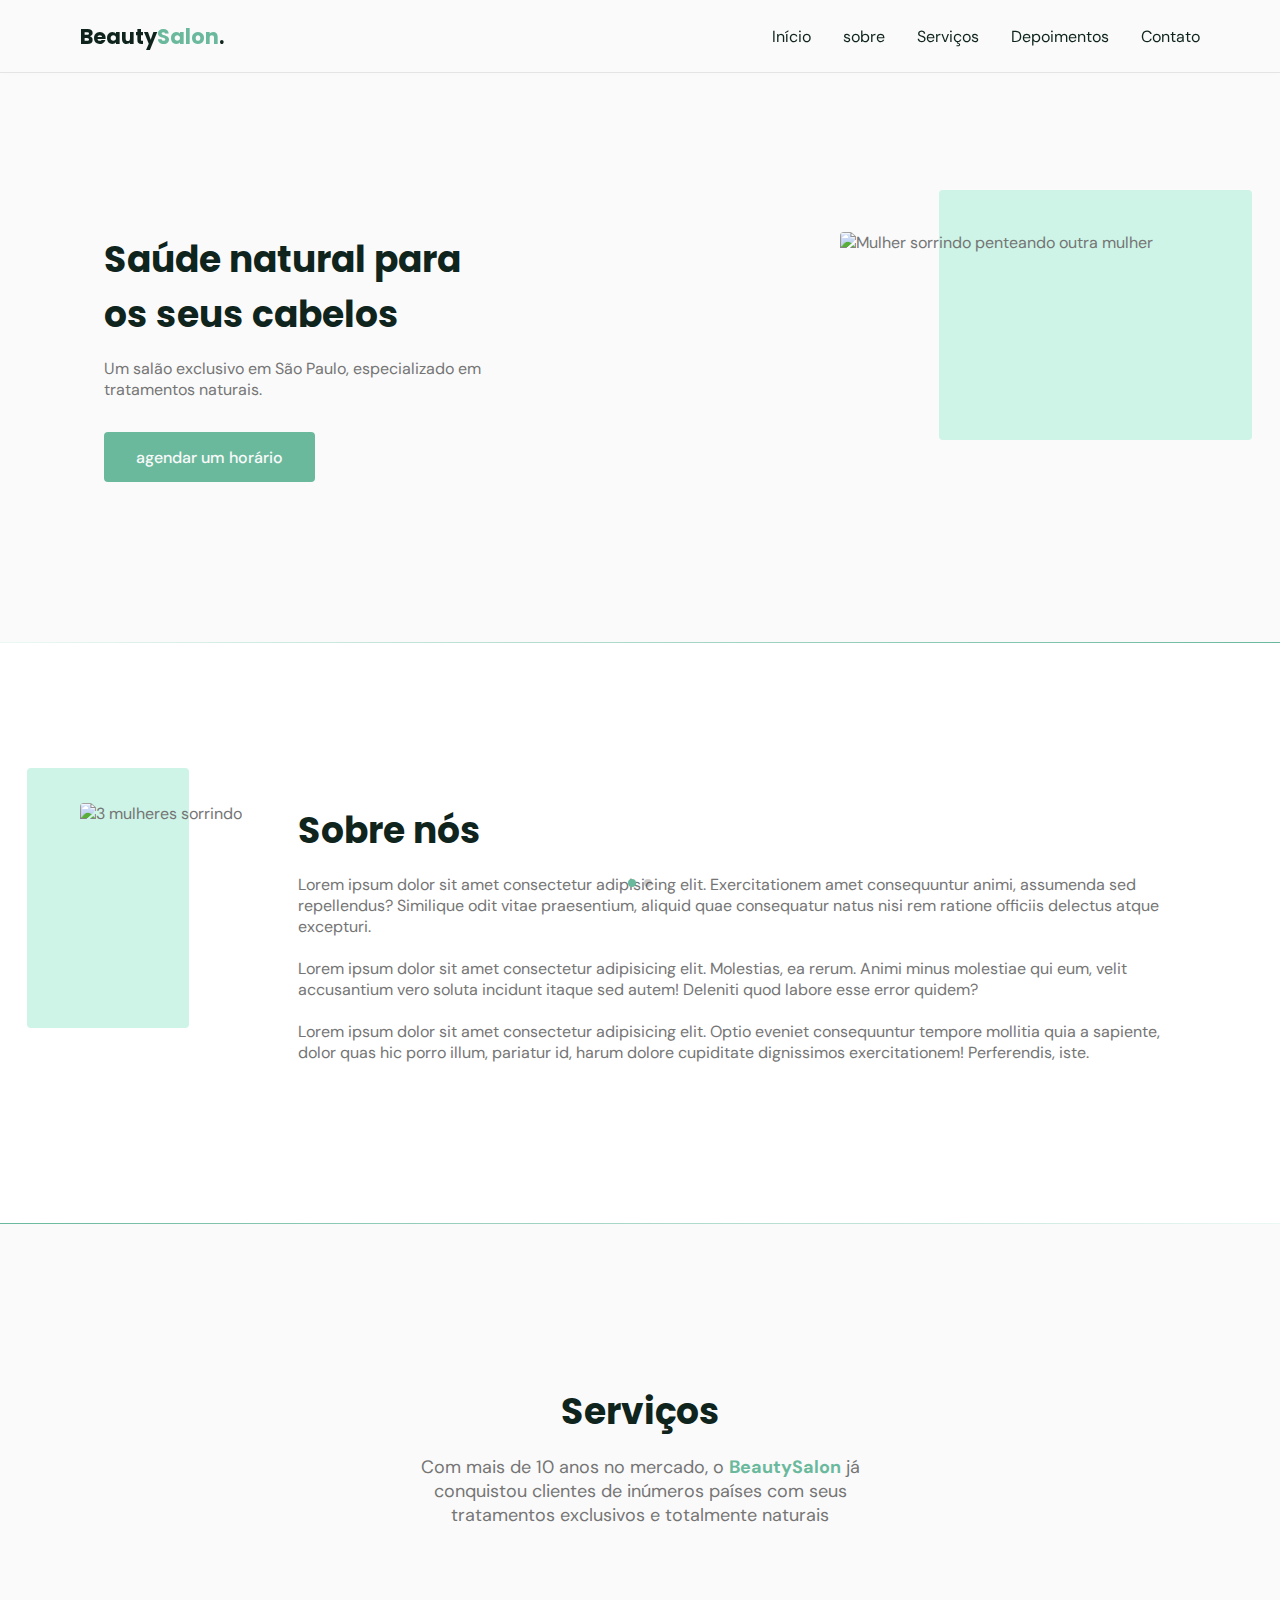
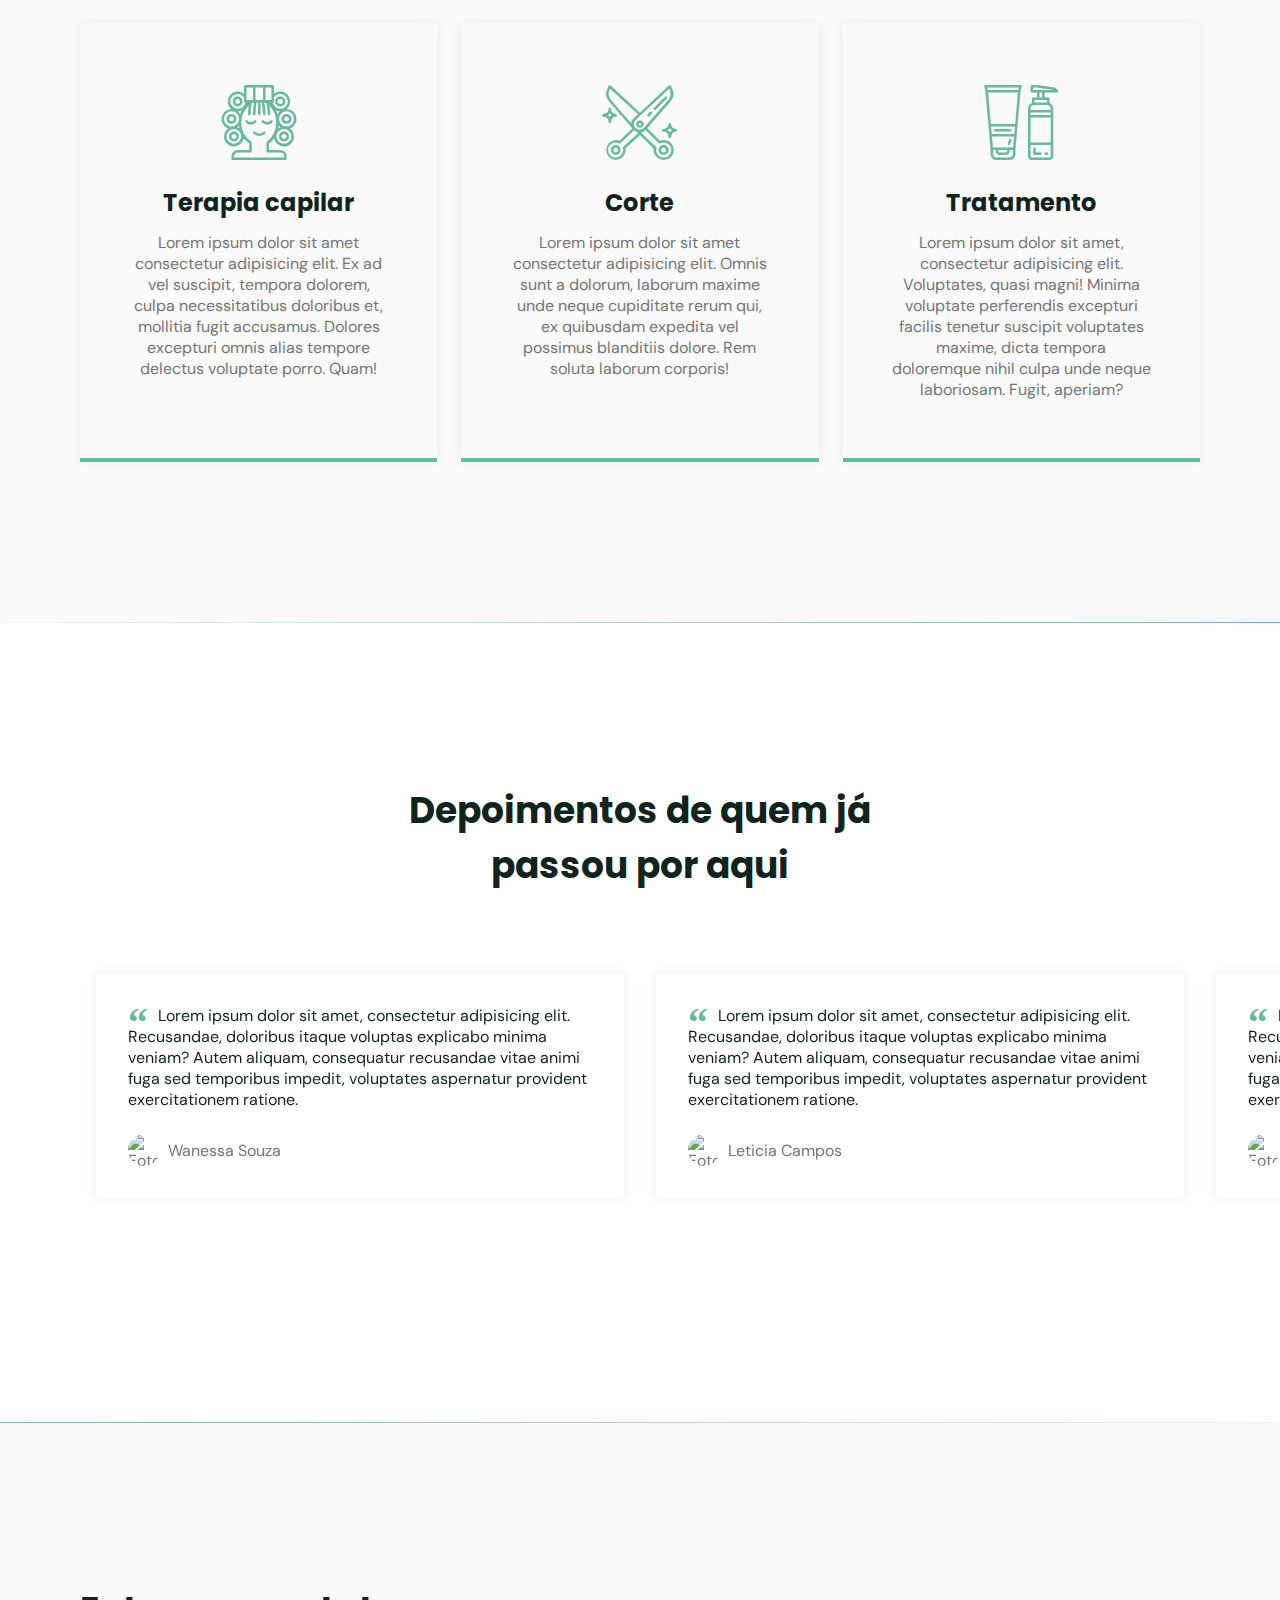
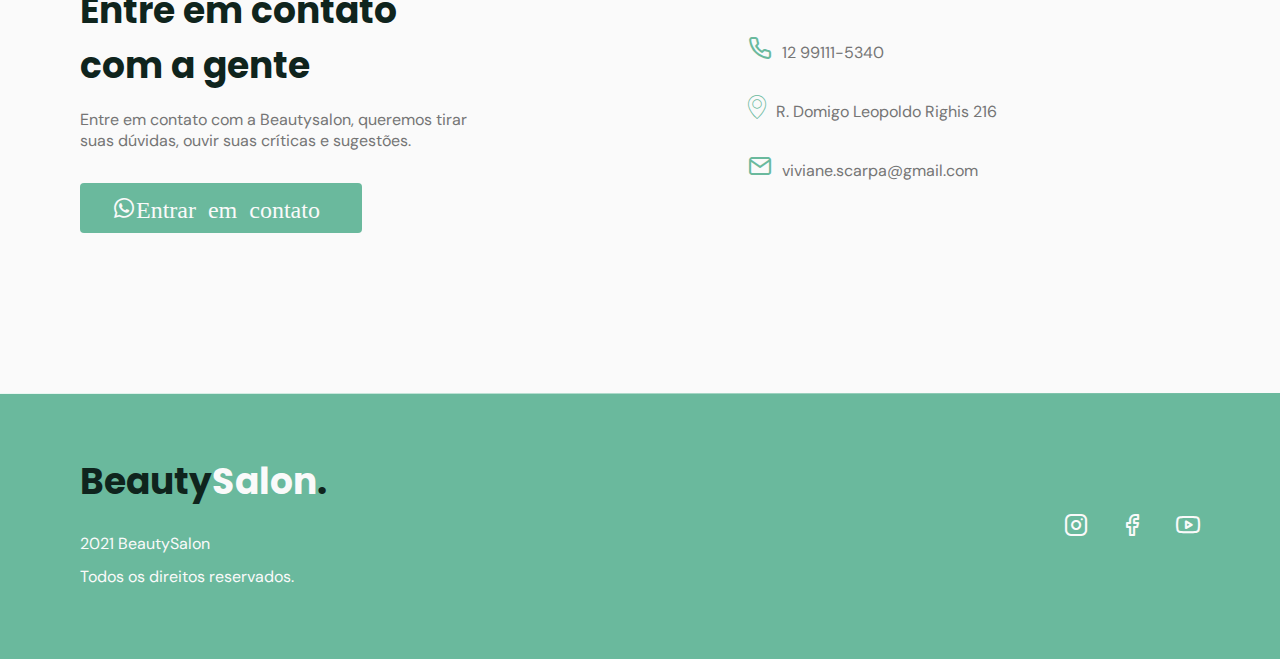
==== commit 90b42ae6: "show" ====
--- a/index.html
+++ b/index.html
@@ -29,7 +29,7 @@
 
   <body>
     <header id="header" class="scroll">
-      <nav class="container show">
+      <nav class="container ">
         <a class="logo" href="#">Beauty<span>Salon</span>.</a>
         <div class="menu">
           <ul class="grid">
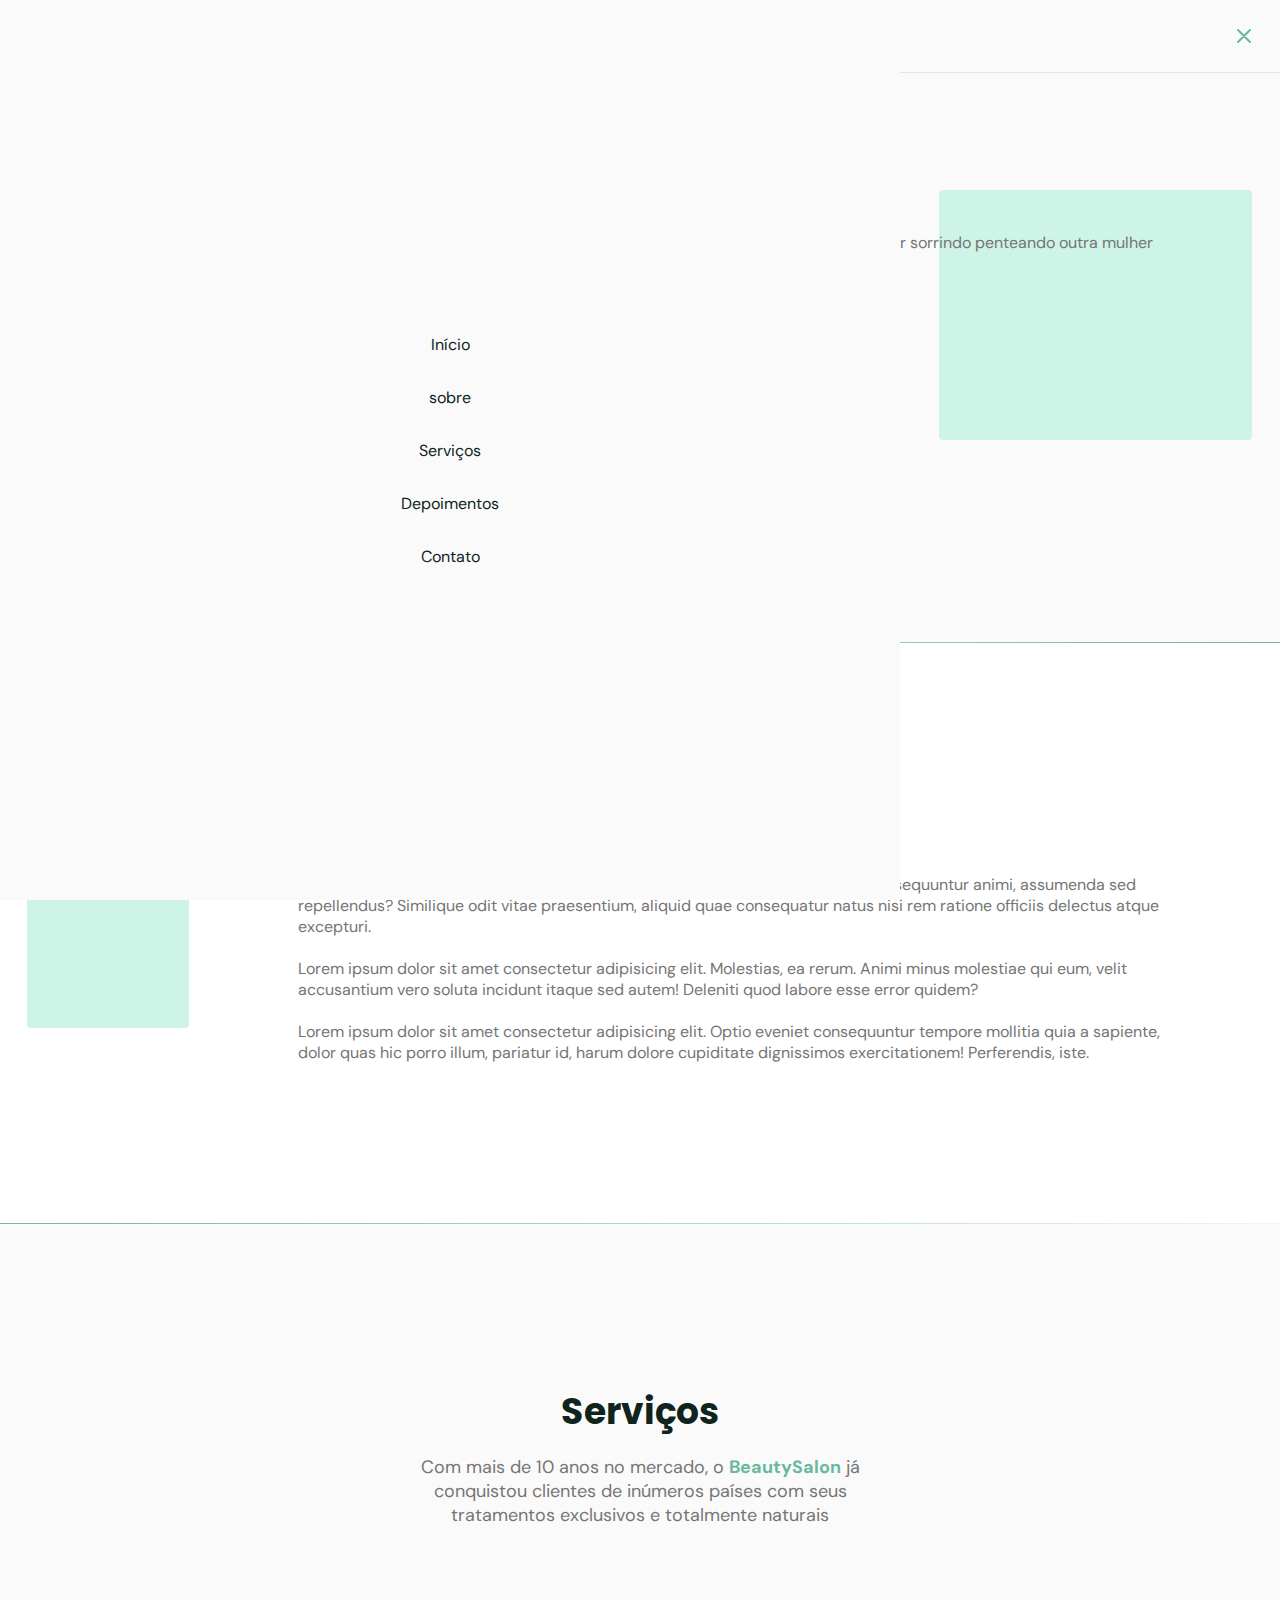
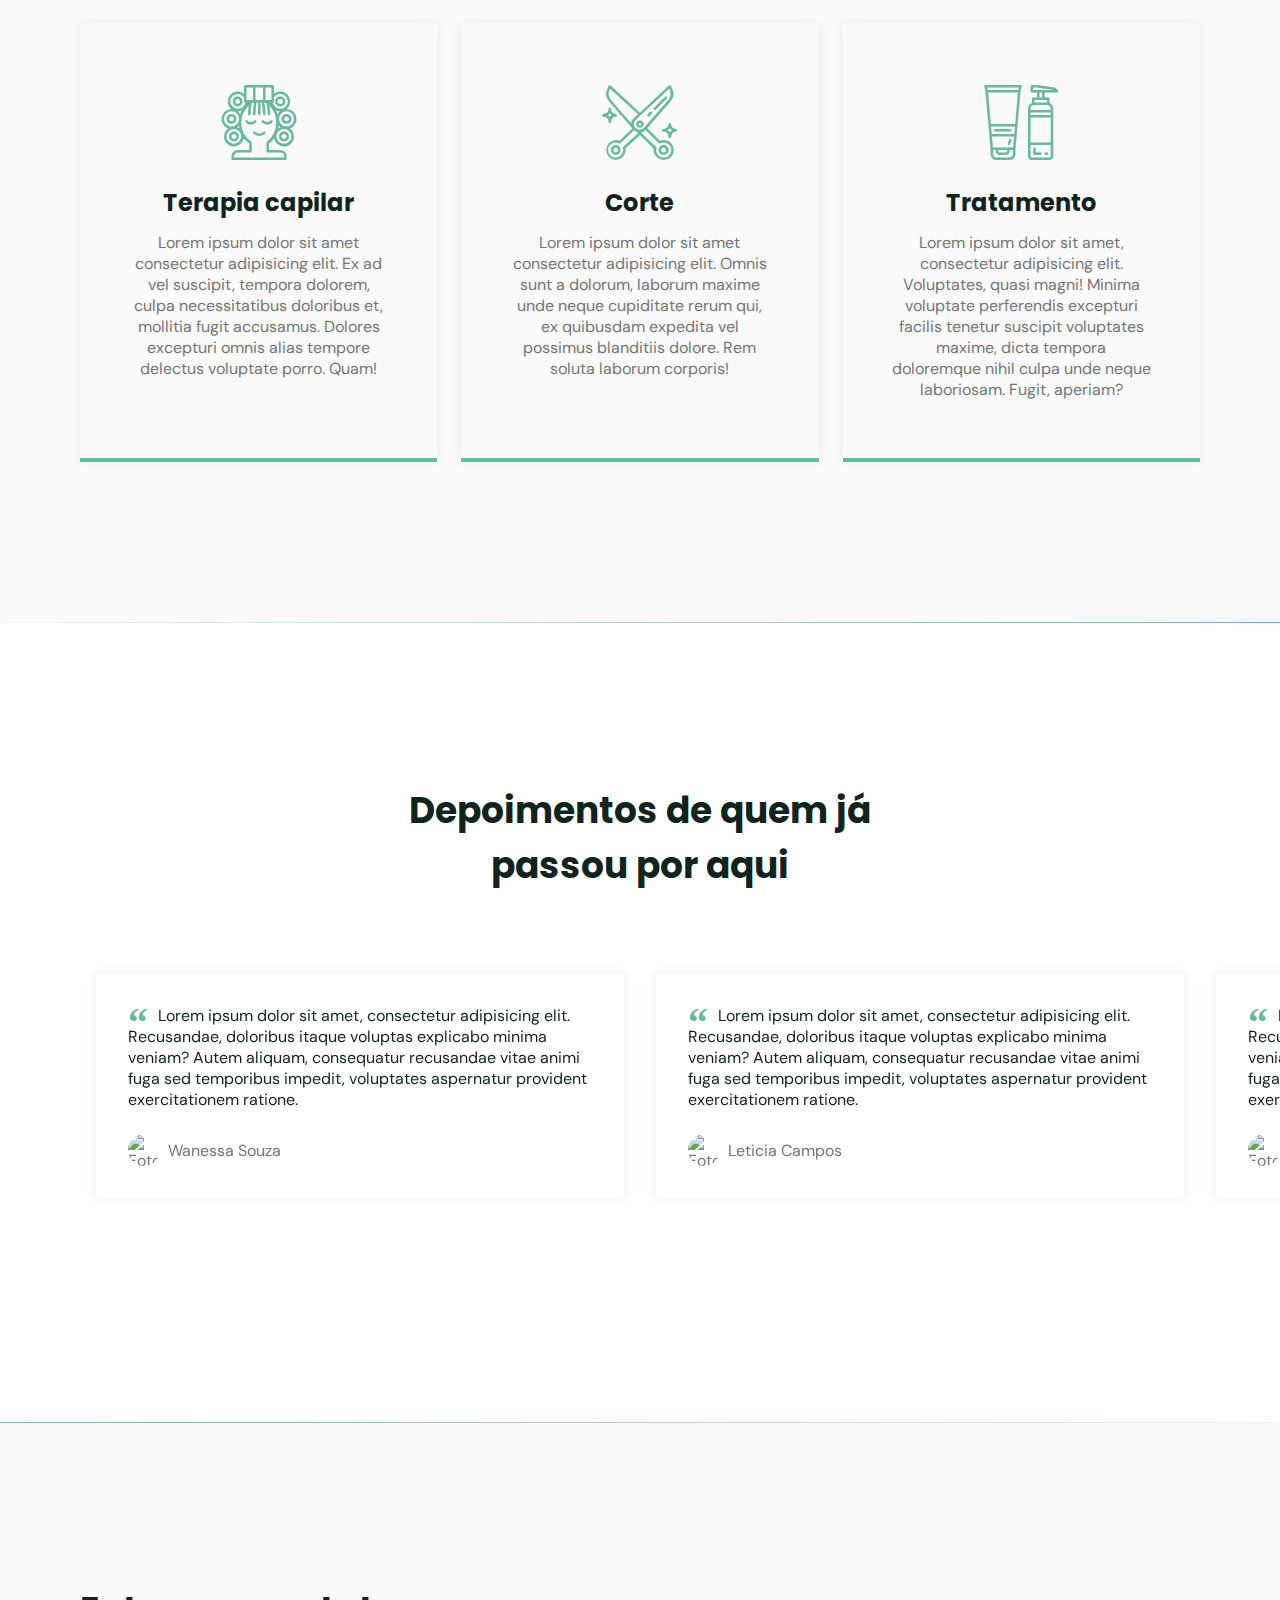
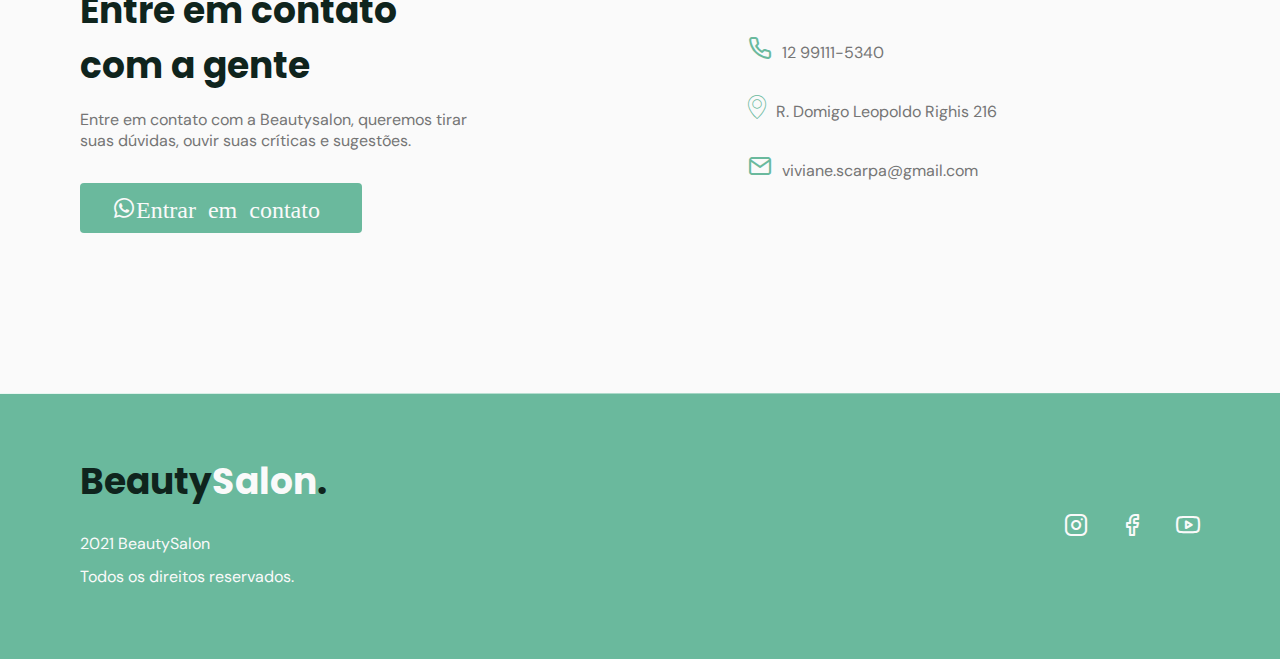
==== commit f8c838fc: "show" ====
--- a/index.html
+++ b/index.html
@@ -29,7 +29,7 @@
 
   <body>
     <header id="header" class="scroll">
-      <nav class="container ">
+      <nav class="container show">
         <a class="logo" href="#">Beauty<span>Salon</span>.</a>
         <div class="menu">
           <ul class="grid">
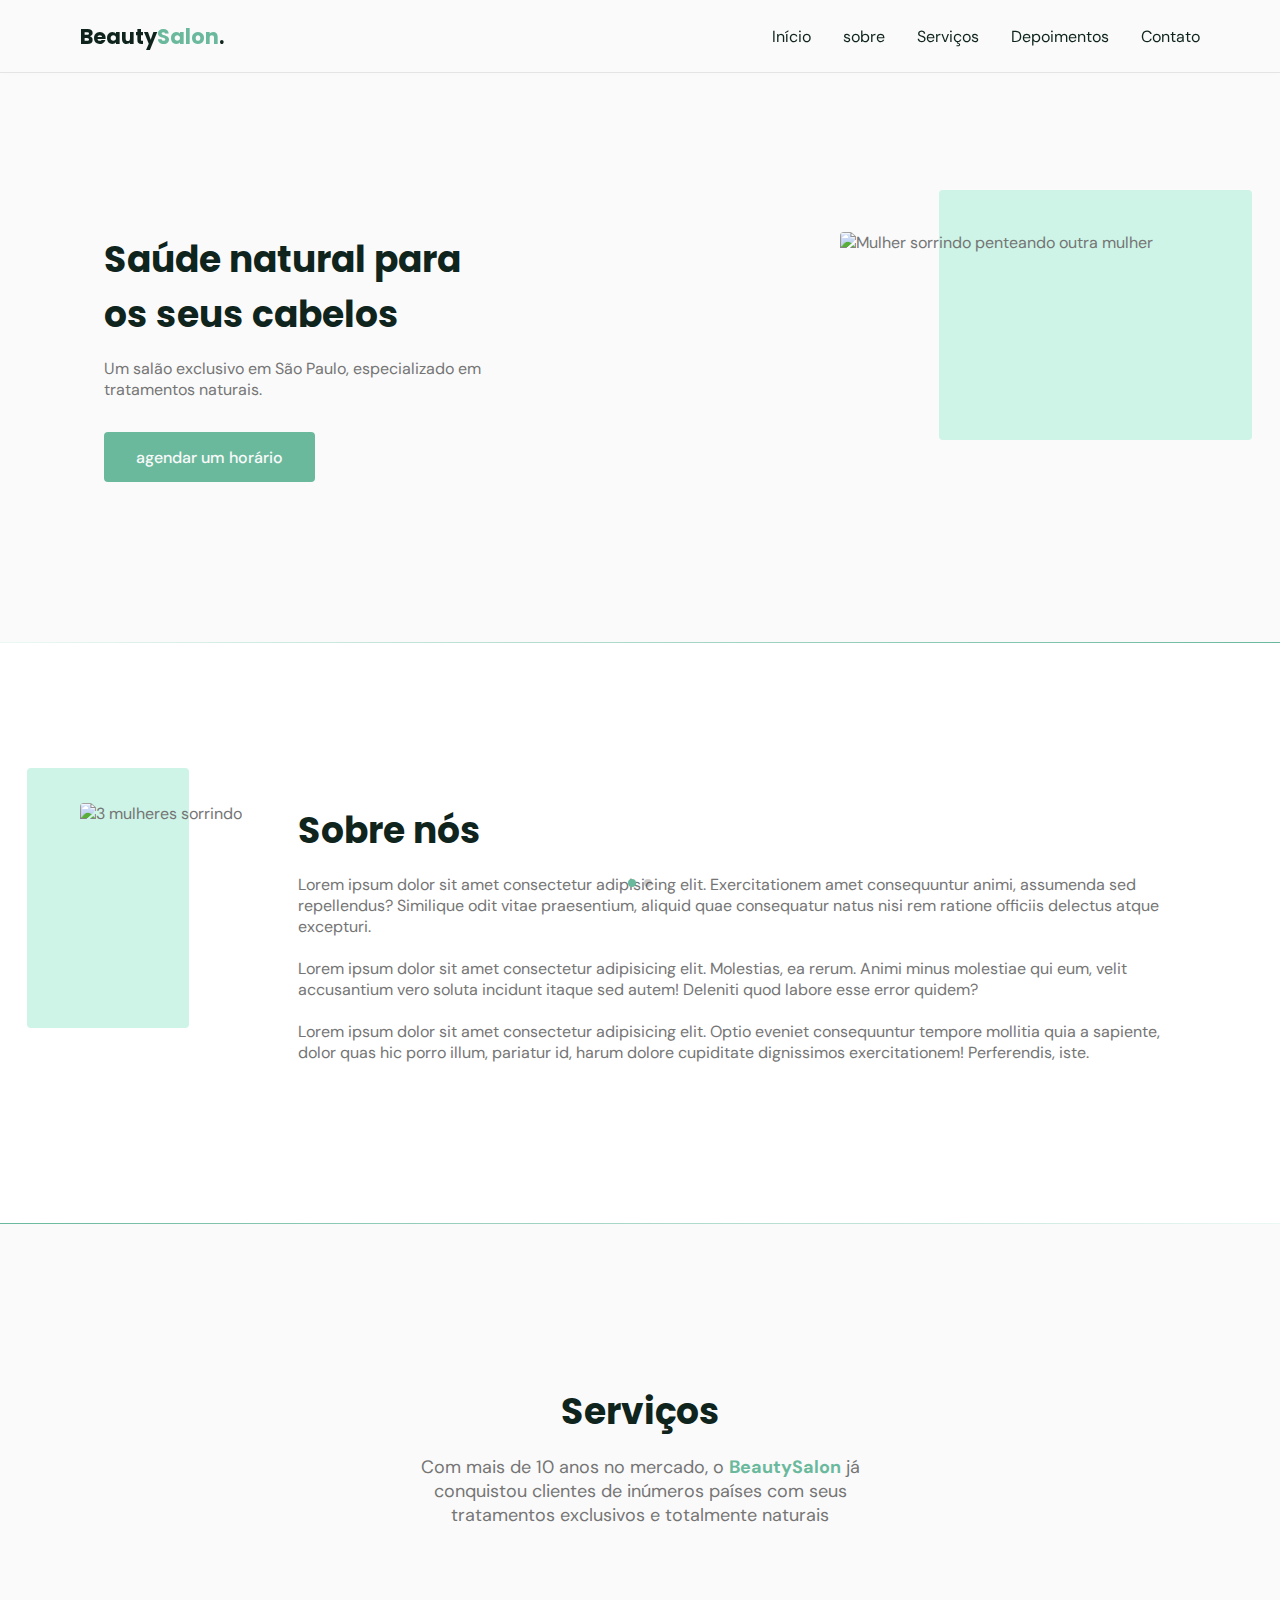
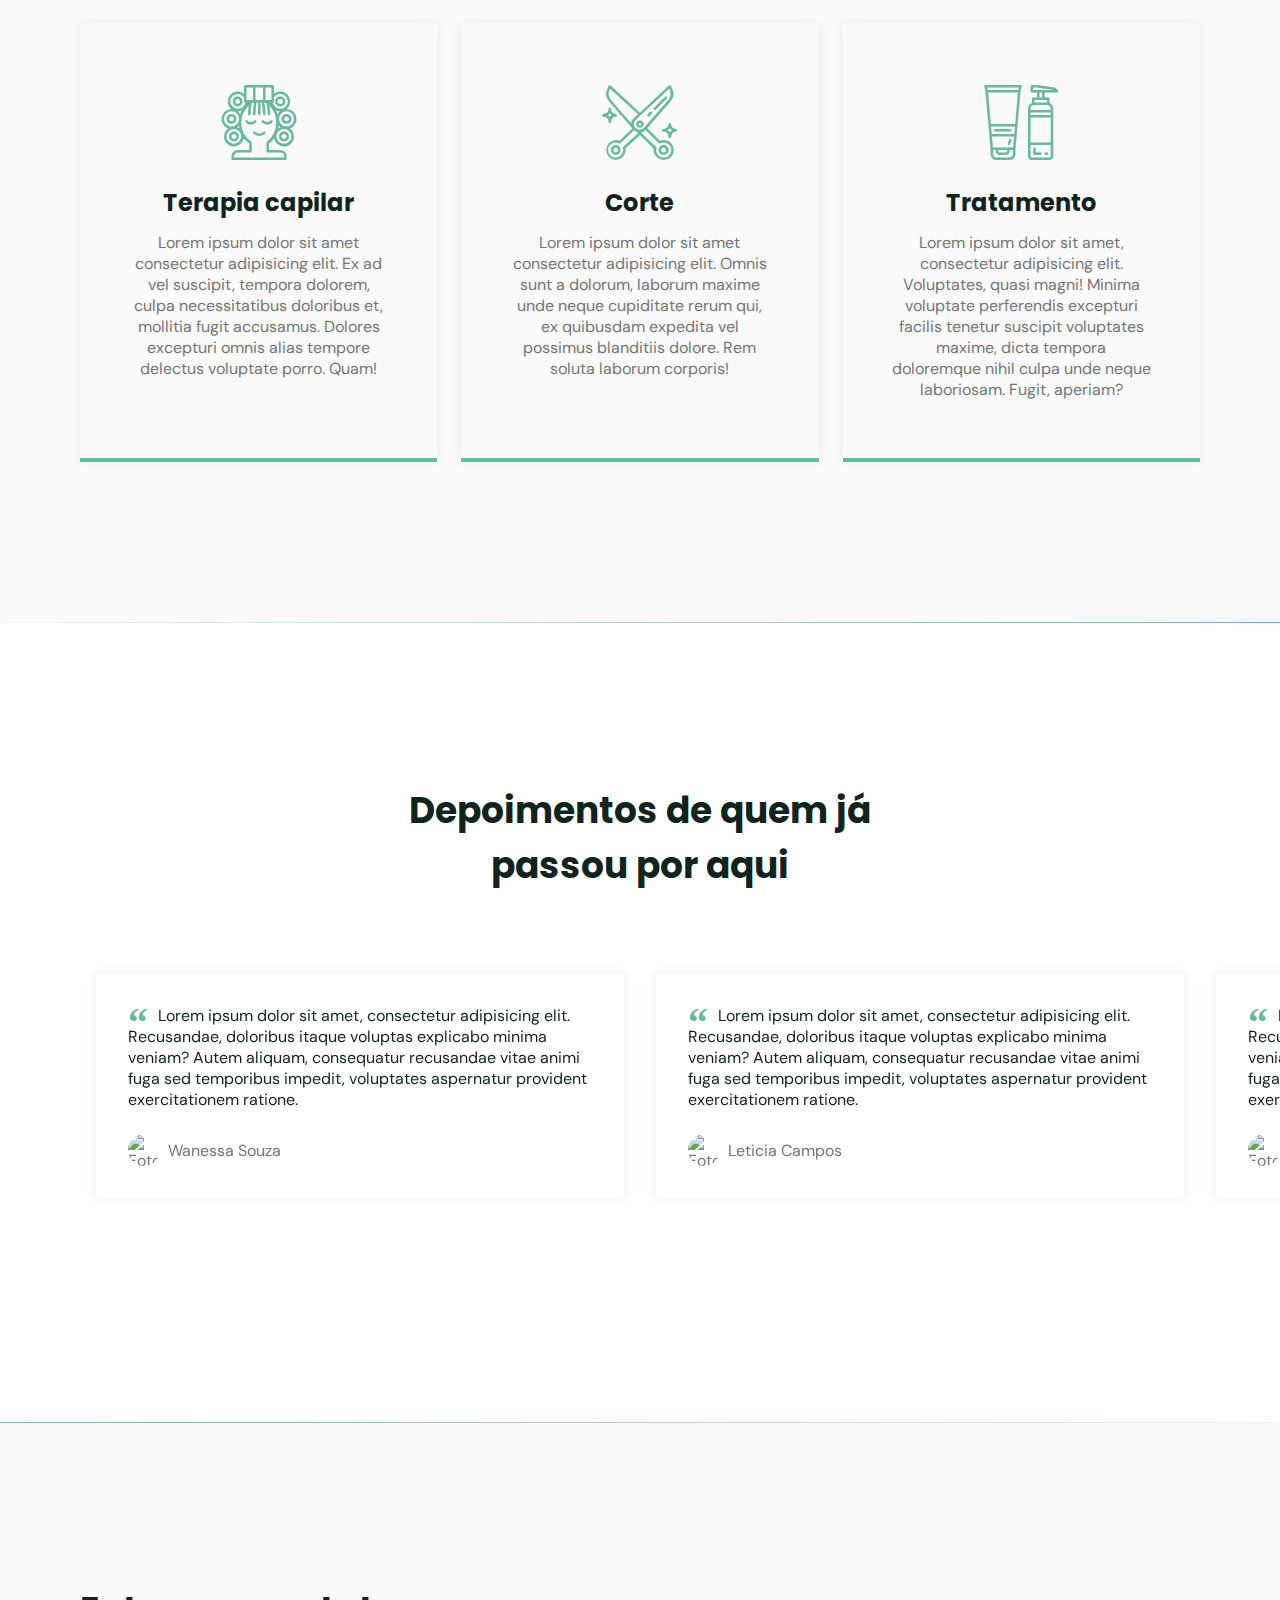
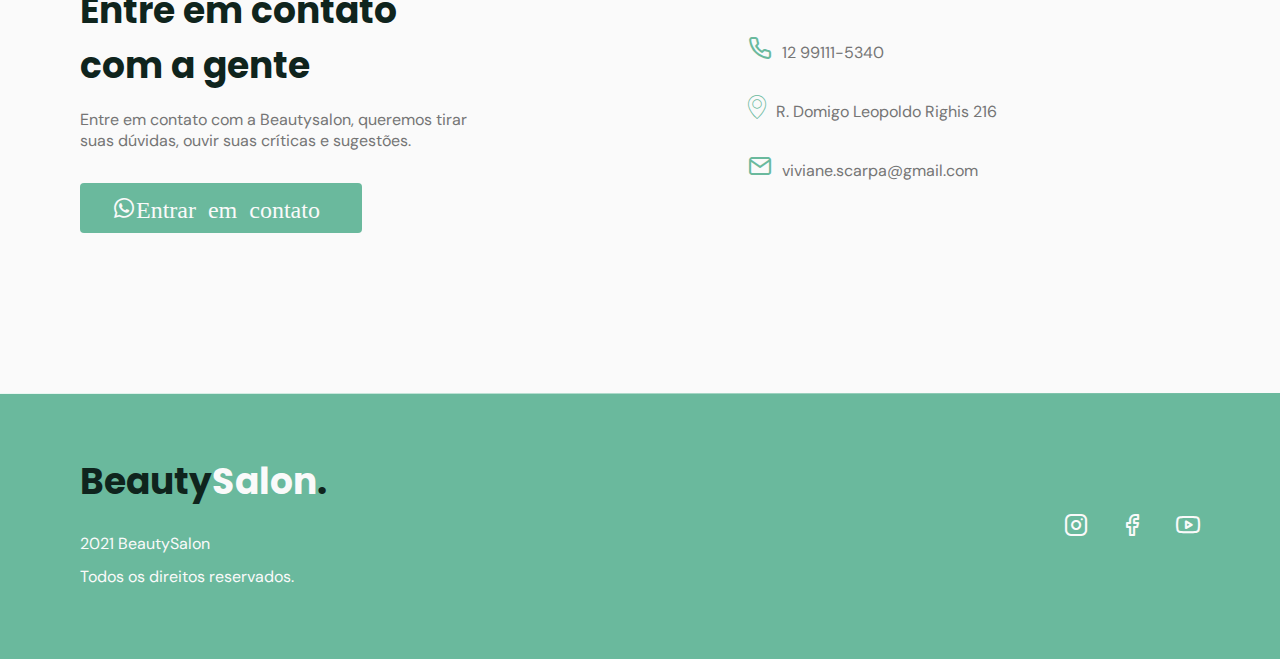
==== commit 23ab1a7f: "remove show" ====
--- a/index.html
+++ b/index.html
@@ -29,7 +29,7 @@
 
   <body>
     <header id="header" class="scroll">
-      <nav class="container show">
+      <nav class="container ">
         <a class="logo" href="#">Beauty<span>Salon</span>.</a>
         <div class="menu">
           <ul class="grid">
